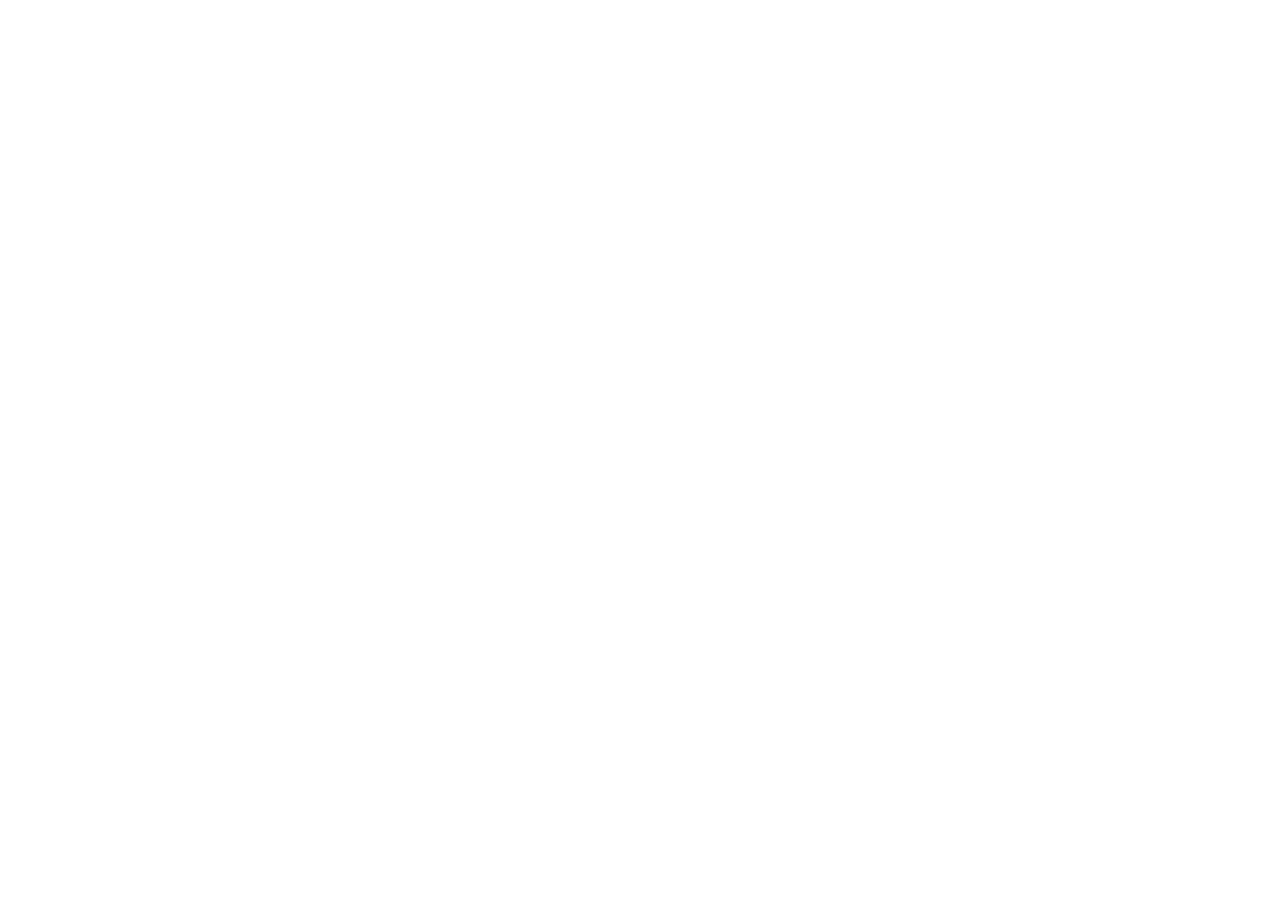
==== index.html @ 86f59660 "Tweaking base url" ====
<!DOCTYPE html><html><head><title>https://marcombes-solutions.github.io/montboudif/fr</title><link rel="canonical" href="https://marcombes-solutions.github.io/montboudif/fr"/><meta name="robots" content="noindex"><meta charset="utf-8" /><meta http-equiv="refresh" content="0; url=https://marcombes-solutions.github.io/montboudif/fr" /></head></html>
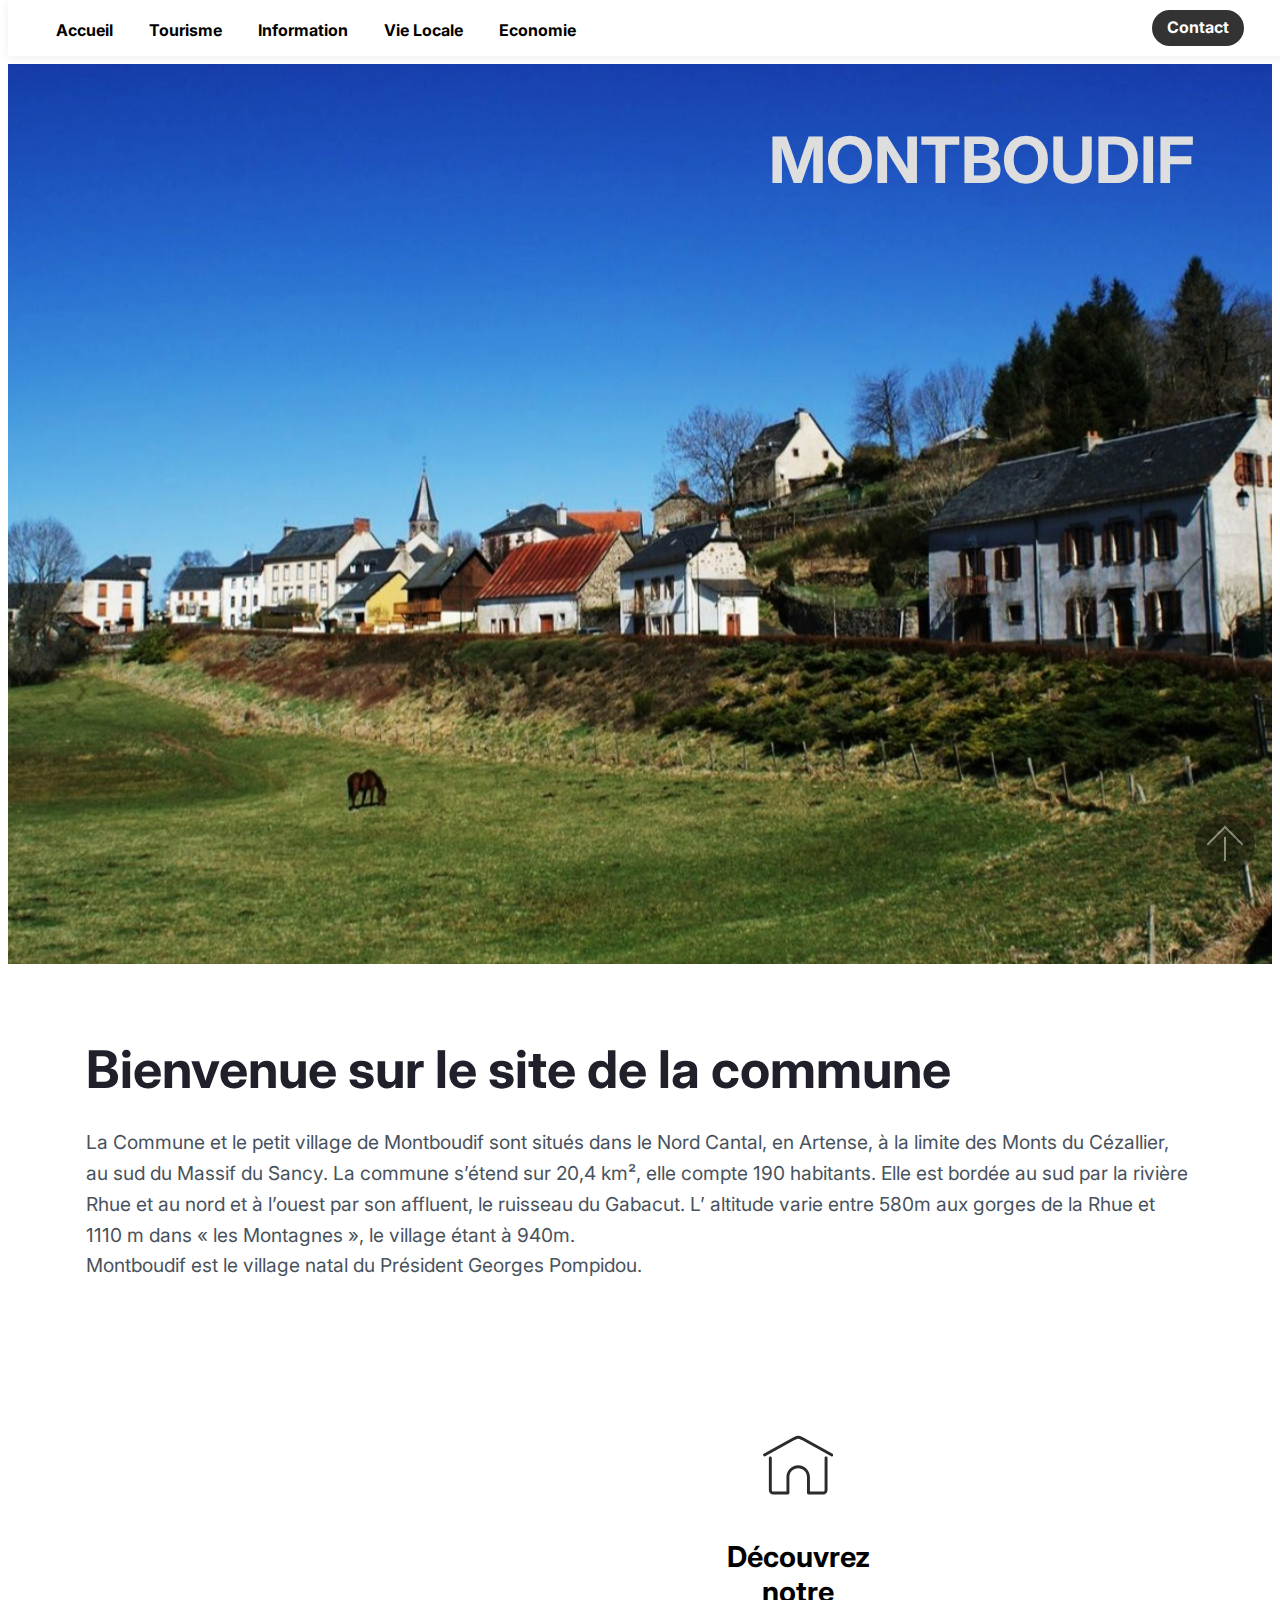
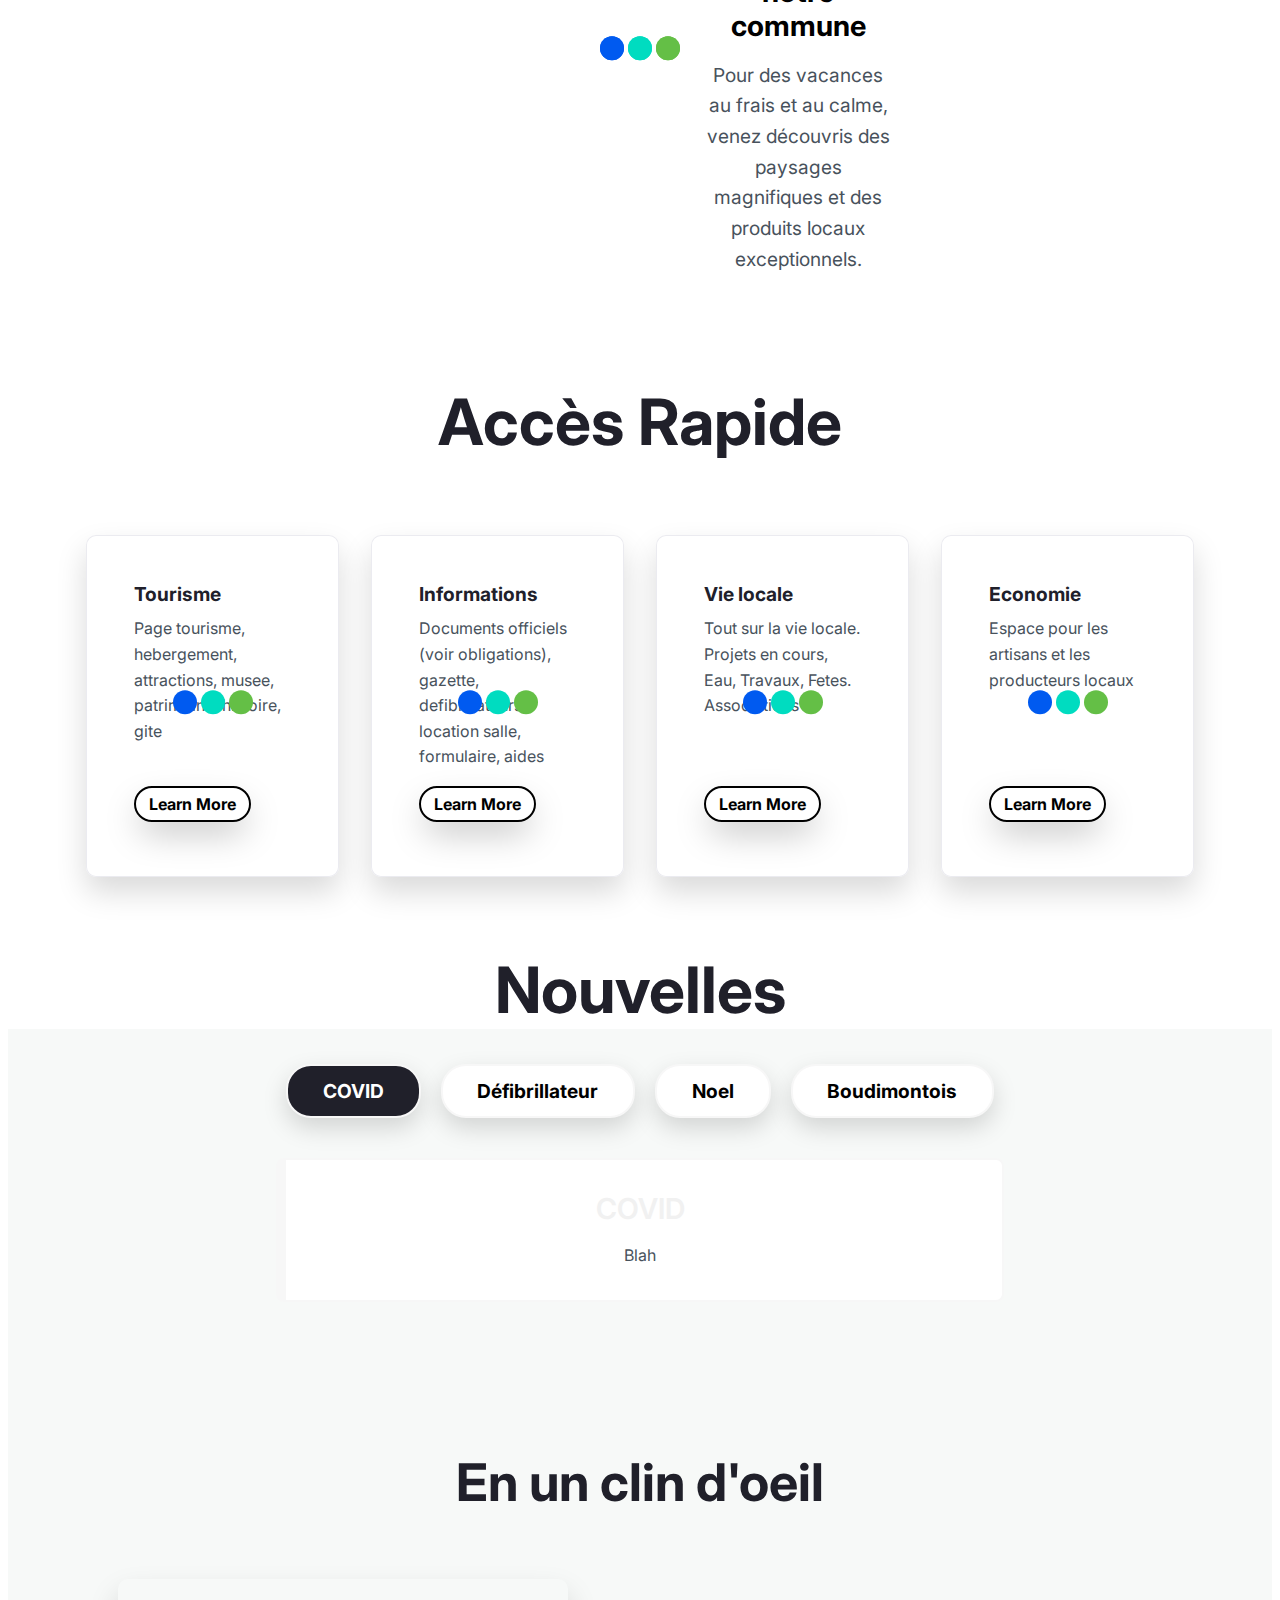
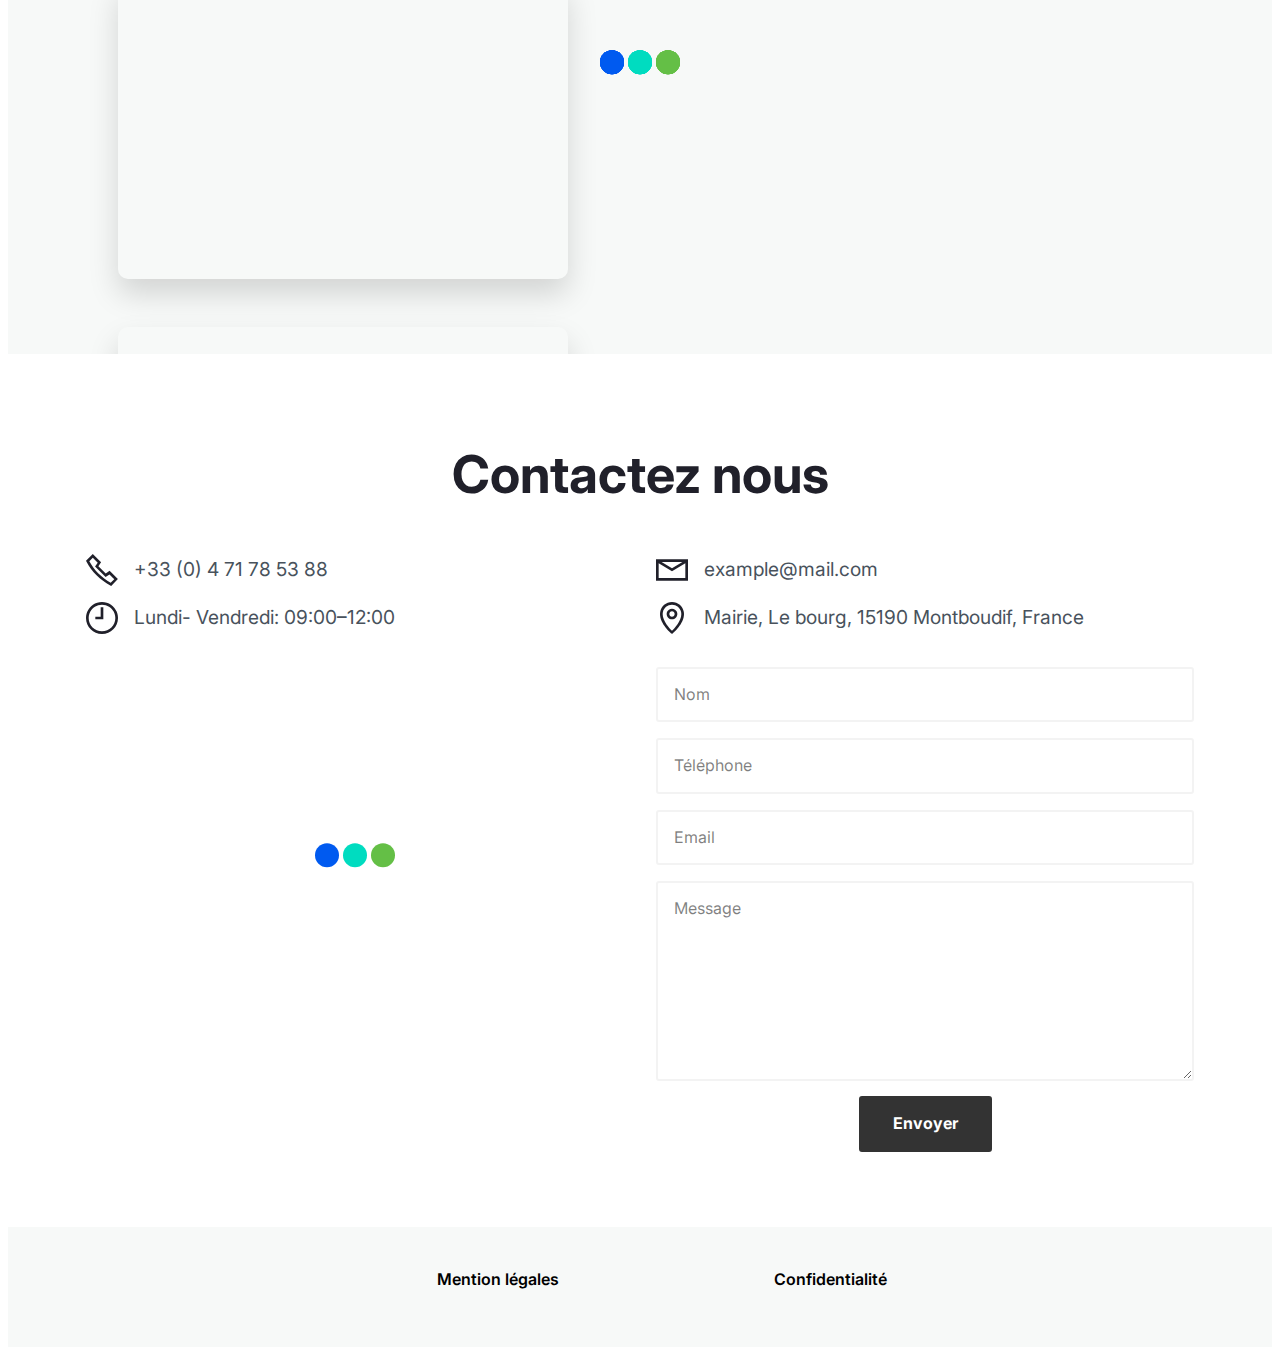
==== commit dd6a6b15: "Maquette" ====
--- a/index.html
+++ b/index.html
@@ -1 +1,585 @@
-<!DOCTYPE html><html><head><title>https://marcombes-solutions.github.io/montboudif/fr</title><link rel="canonical" href="https://marcombes-solutions.github.io/montboudif/fr"/><meta name="robots" content="noindex"><meta charset="utf-8" /><meta http-equiv="refresh" content="0; url=https://marcombes-solutions.github.io/montboudif/fr" /></head></html>+<!DOCTYPE html>
+<html amp >
+<head>
+  
+  <meta charset="UTF-8">
+  <meta http-equiv="X-UA-Compatible" content="IE=edge">
+  
+  <meta name="viewport" content="width=device-width, initial-scale=1, minimum-scale=1">
+  <link rel="shortcut icon" href="assets/images/logo1.png" type="image/x-icon">
+  <meta name="description" content="">
+  <meta name="amp-script-src" content="">
+  
+  <title>Montboudif - Accueil</title>
+  
+<link rel="canonical" href="./">
+ <style amp-boilerplate>body{-webkit-animation:-amp-start 8s steps(1,end) 0s 1 normal both;-moz-animation:-amp-start 8s steps(1,end) 0s 1 normal both;-ms-animation:-amp-start 8s steps(1,end) 0s 1 normal both;animation:-amp-start 8s steps(1,end) 0s 1 normal both}@-webkit-keyframes -amp-start{from{visibility:hidden}to{visibility:visible}}@-moz-keyframes -amp-start{from{visibility:hidden}to{visibility:visible}}@-ms-keyframes -amp-start{from{visibility:hidden}to{visibility:visible}}@-o-keyframes -amp-start{from{visibility:hidden}to{visibility:visible}}@keyframes -amp-start{from{visibility:hidden}to{visibility:visible}}</style>
+<noscript><style amp-boilerplate>body{-webkit-animation:none;-moz-animation:none;-ms-animation:none;animation:none}</style></noscript>
+<link href="https://fonts.googleapis.com/css?family=Inter:100,200,300,400,500,600,700,800,900&display=swap" rel="stylesheet">
+ 
+ <style amp-custom> 
+div,span,h1,h2,h3,h4,h5,h6,p,blockquote,a,ol,ul,li,figcaption,textarea,input{font: inherit;}*{-webkit-box-sizing: border-box;box-sizing: border-box;outline: none;}*:focus{outline: none;}body{position: relative;font-style: normal;line-height: 1.6;color: #48525c;}section{background-color: #eeeeee;background-position: 50% 50%;background-repeat: no-repeat;background-size: cover;overflow: hidden;padding: 0;}h1,h2,h3,h4,h5,h6{margin: 0;padding: 0;}p,li,blockquote{letter-spacing: normal;line-height: 1.6;}ul,ol,blockquote,p{margin-bottom: 0;margin-top: 0;}a{cursor: pointer;}a,a:hover{text-decoration: none;}a.mbr-iconfont:hover{text-decoration: none;}h1,h2,h3,h4,h5,h6,.display-1,.display-2,.display-4,.display-5,.display-7{word-break: break-word;word-wrap: break-word;}b,strong{font-weight: bold;}blockquote{padding: 10px 0 10px 20px;position: relative;border-left: 3px solid;}input:-webkit-autofill,input:-webkit-autofill:hover,input:-webkit-autofill:focus,input:-webkit-autofill:active{-webkit-transition-delay: 9999s;transition-delay: 9999s;-webkit-transition-property: background-color,color;-o-transition-property: background-color,color;transition-property: background-color,color;}html,body{height: auto;min-height: 100vh;}.mbr-section-title{margin: 0;padding: 0;font-style: normal;line-height: 1.2;width: 100%;color: #20202a;}.mbr-section-subtitle{line-height: 1.2;width: 100%;color: #20202a;}.mbr-text{font-style: normal;line-height: 1.6;width: 100%;color: #48525c;font-weight: 400;}.mbr-white{color: #ffffff;}.mbr-black{color: #000000;}.align-left{text-align: left;}.align-left .list-item{justify-content: flex-start;}.align-center{text-align: center;}.align-center .list-item{justify-content: center;}.align-right{text-align: right;}.align-right .list-item{justify-content: flex-end;}@media (max-width: 767px){.align-left,.align-center,.align-right{text-align: center;}.align-left .list-item,.align-center .list-item,.align-right .list-item{justify-content: center;}}.mbr-light{font-weight: 300;}.mbr-regular{font-weight: 400;}.mbr-semibold{font-weight: 600;}.mbr-bold{font-weight: 700;}.icons-list a{margin: 0;}.icons-list a:last-child{margin: 0;}.mbr-figure{align-self: center;}.hidden{visibility: hidden;}.super-hide{display: none;}.inactive{-webkit-user-select: none;-moz-user-select: none;-ms-user-select: none;user-select: none;pointer-events: none;-webkit-user-drag: none;user-drag: none;}.mbr-overlay{position: absolute;bottom: 0;left: 0;right: 0;top: 0;z-index: 0;}.map-placeholder{display: none;}.google-map,.google-map iframe{position: relative;width: 100%;height: 400px;}amp-img{width: 100%;}amp-img img{max-height: 100%;max-width: 100%;}img.mbr-temp{width: 100%;}.rounded{border-radius: 50%;}.is-builder .nodisplay + img[async],.is-builder .nodisplay + img[decoding="async"],.is-builder amp-img > a + img[async],.is-builder amp-img > a + img[decoding="async"]{display: none;}html:not(.is-builder) amp-img > a{position: absolute;top: 0;bottom: 0;left: 0;right: 0;z-index: 1;}.is-builder .temp-amp-sizer{position: absolute;}.is-builder amp-youtube .temp-amp-sizer,.is-builder amp-vimeo .temp-amp-sizer{position: static;}.mobirise-spinner{position: absolute;top: 50%;left: 40%;margin-left: 10%;-webkit-transform: translate3d(-50%,-50%,0);z-index: 4;}.mobirise-spinner em{width: 24px;height: 24px;background: #3ac;border-radius: 100%;display: inline-block;-webkit-animation: slide 1s infinite;}.mobirise-spinner em:nth-child(1){-webkit-animation-delay: 0.1s;}.mobirise-spinner em:nth-child(2){-webkit-animation-delay: 0.2s;}.mobirise-spinner em:nth-child(3){-webkit-animation-delay: 0.3s;}@-moz-keyframes slide{0%{-webkit-transform: scale(1);}50%{opacity: 0.3;-webkit-transform: scale(2);}100%{-webkit-transform: scale(1);}}@-webkit-keyframes slide{0%{-webkit-transform: scale(1);}50%{opacity: 0.3;-webkit-transform: scale(2);}100%{-webkit-transform: scale(1);}}@-o-keyframes slide{0%{-webkit-transform: scale(1);}50%{opacity: 0.3;-webkit-transform: scale(2);}100%{-webkit-transform: scale(1);}}@keyframes slide{0%{-webkit-transform: scale(1);}50%{opacity: 0.3;-webkit-transform: scale(2);}100%{-webkit-transform: scale(1);}}.mobirise-loader .amp-active > div{display: none;}.iconfont-wrapper{display: inline-flex;}.mbr-flex{display: flex;}.flex-wrap{flex-wrap: wrap;}.mbr-jc-s{justify-content: flex-start;}.mbr-jc-c{justify-content: center;}.mbr-jc-e{justify-content: flex-end;}.mbr-row-reverse{flex-direction: row-reverse;}.mbr-column{flex-direction: column;}amp-img,img{height: 100%;width: 100%;}.hidden-slide{display: none;}.visible-slide{display: flex;}section,.container,.container-fluid{position: relative;word-wrap: break-word;}.mbr-fullscreen .mbr-overlay{min-height: 100vh;}.mbr-fullscreen{display: flex;align-items: center;height: 100vh;min-height: 100vh;padding: 3rem 0;}.container{padding: 0 1rem;width: 100%;margin-right: auto;margin-left: auto;}@media (max-width: 767px){.container{max-width: 540px;}} @media (min-width: 768px){.container{max-width: 720px;}} @media (min-width: 992px){.container{max-width: 960px;}} @media (min-width: 1200px){.container{max-width: 1140px;}}.container-fluid{width: 100%;padding: 0 1rem;}.btn{position: relative;font-weight: 700;margin: 0.4rem 0.9rem;border: 2px solid;font-style: normal;white-space: normal;transition: all 0.3s cubic-bezier(0.25,0.1,0.25,1);display: inline-flex;align-items: center;justify-content: center;word-break: break-word;line-height: 1.2rem;letter-spacing: normal;}.btn-form{padding: 1rem 2rem;}.btn-form:hover{cursor: pointer;}.btn{padding: 1rem 2rem;border-radius: 3px;}.btn-sm{padding: 0.4rem 0.8rem;border-radius: 3px;}.btn-md{padding: 1rem 2rem;border-radius: 3px;}.btn-lg{padding: 1.2rem 3.2rem;border-radius: 3px;}form .btn,form .mbr-section-btn{margin: 0;}.note-popover .btn:after{display: none;}.mbr-section-btn{margin: 0 -0.9rem;font-size: 0;}nav .mbr-section-btn{margin-left: 0rem;margin-right: 0rem;}.btn .mbr-iconfont,.btn.btn-md .mbr-iconfont{cursor: pointer;margin: 0 0.8rem 0 0;}.btn-sm .mbr-iconfont{margin: 0 0.5rem 0 0;}[type="submit"]{-webkit-appearance: none;}section.menu{min-height: 56px;overflow: visible;padding: 0;}.menu-container{display: flex;-webkit-box-pack: justify;-ms-flex-pack: justify;justify-content: space-between;align-items: center;min-height: 56px;}@media (max-width: 991px){.menu-container{max-width: 100%;padding: 0.5rem 1rem;}} @media (max-width: 767px){.menu-container{padding: 0.5rem 1rem;}}.navbar{z-index: 100;width: 100%;position: absolute;box-shadow: 0 2px 10px 0 rgba(0,0,0,0.07);}.navbar-fixed-top{position: fixed;top: 0;}.navbar-brand{display: flex;align-items: center;word-break: break-word;z-index: 1;}.navbar-logo{margin: 0 0.8rem 0 0;}@media (max-width: 767px){.navbar-logo amp-img{max-height: 35px;max-width: 35px;}}.navbar-caption-wrap{display: flex;}.navbar .navbar-collapse{display: flex;-ms-flex-preferred-size: auto;flex-basis: auto;align-items: center;justify-content: space-between;width: 100%;}@media (max-width: 991px){.navbar .navbar-collapse{display: none;position: absolute;top: 0;right: 0;height: 100vh;overflow-y: auto;padding: 70px 2rem 1rem;z-index: 1;}}@media (max-width: 991px){.navbar.opened .navbar-collapse.show,.navbar.opened .navbar-collapse.collapsing{display: block;}.is-builder .navbar-collapse{position: fixed;}}.navbar-nav{list-style-type: none;display: flex;flex-wrap: wrap;padding-left: 0;min-width: 10rem;}@media (max-width: 991px){.navbar-nav{flex-direction: column;}} .navbar-nav .mbr-iconfont{margin: 0 0.2rem 0 0;}.nav-item{word-break: break-all;}.nav-link{display: flex;align-items: center;justify-content: center;}.nav-link,.navbar-caption{transition: all 0.2s;letter-spacing: normal;}.nav-dropdown .dropdown-menu{min-width: 10rem;position: absolute;left: 0;padding: 10px 0;border-radius: 0 0 4px 4px;transition: opacity 0.2s cubic-bezier(0.25,0.1,0.25,1);}.nav-dropdown .dropdown-menu .dropdown-item{line-height: normal;display: flex;justify-content: center;align-items: center;padding: 0 15px;margin: 20px 0;white-space: nowrap;}.nav-dropdown .dropdown-menu .dropdown-item:active{background: none;}.nav-dropdown .dropdown-menu .dropdown{position: relative;}.dropdown-menu .dropdown:hover > .dropdown-menu{opacity: 1;pointer-events: all;}.nav-dropdown .dropdown-submenu{top: 0;left: 100%;margin: 0;}.nav-item.dropdown{position: relative;}.nav-item.dropdown .dropdown-menu{opacity: 0;pointer-events: none;}.nav-item.dropdown:hover > .dropdown-menu{opacity: 1;pointer-events: all;}.link.dropdown-toggle:after{content: "";margin-left: 0.25rem;border-top: 0.35em solid;border-right: 0.35em solid transparent;border-left: 0.35em solid transparent;border-bottom: 0;}.navbar .dropdown.open > .dropdown-menu{display: block;}@media (max-width: 991px){.is-builder .nav-dropdown .dropdown-menu{position: relative;}.nav-dropdown .dropdown-submenu{left: 0;}.nav-dropdown .dropdown-menu .dropdown-item{padding: 0;margin: 0 0 1rem 0;justify-content: center;}.nav-dropdown .dropdown-menu .dropdown-item:after{right: auto;}.navbar.opened .dropdown-menu{top: 0;}.dropdown-toggle[data-toggle="dropdown-submenu"]:after{content: "";margin-left: 0.25rem;border-top: 0.35em solid;border-right: 0.35em solid transparent;border-left: 0.35em solid transparent;border-bottom: 0;top: 55%;}}.navbar-buttons{display: flex;flex-wrap: wrap;align-items: center;justify-content: center;}@media (max-width: 991px){.navbar-buttons{flex-direction: column;}}.menu-social-list{display: flex;align-items: center;justify-content: center;flex-wrap: wrap;}.menu-social-list a{margin: 0 0.5rem;}.menu-social-list a span{font-size: 1.5rem;}button.navbar-toggler{position: relative;width: 31px;height: 20px;cursor: pointer;transition: all .2s;-ms-flex-item-align: center;-ms-grid-row-align: center;align-self: center;}.hamburger span{position: absolute;right: 0;width: 30px;height: 2px;border-right: 5px;}.hamburger span:nth-child(1){top: 0;transition: all .2s;}.hamburger span:nth-child(2){top: 8px;transition: all .15s;}.hamburger span:nth-child(3){top: 8px;transition: all .15s;}.hamburger span:nth-child(4){top: 16px;transition: all .2s;}nav.opened .navbar-toggler:not(.hide) .hamburger span:nth-child(4),nav.opened .navbar-toggler:not(.hide) .hamburger span:nth-child(1){top: 8px;width: 0;opacity: 0;right: 50%;transition: all .2s;}nav.opened .navbar-toggler:not(.hide) .hamburger span:nth-child(2){transform: rotate(-45deg);transition: all .25s;}nav.opened .navbar-toggler:not(.hide) .hamburger span:nth-child(3){transform: rotate(45deg);transition: all .25s;}.ampstart-btn.hamburger{position: relative;margin-left: auto;height: 20px;width: 30px;background: none;border: none;cursor: pointer;z-index: 1000;}@media (min-width: 992px){.nav-dropdown .dropdown-menu{box-shadow: 0 10px 25px 0 rgba(0,0,0,0.2);}.ampstart-btn,amp-sidebar{display: none;}.dropdown-menu .dropdown-toggle:after{content: "";border-bottom: 0.35em solid transparent;border-left: 0.35em solid;border-right: 0;border-top: 0.35em solid transparent;margin-left: 0.3rem;margin-top: -0.3077em;position: absolute;right: 1.1538em;top: 50%;}}.close-sidebar{width: 30px;height: 30px;position: relative;cursor: pointer;background-color: transparent;border: none;}.close-sidebar span{position: absolute;left: 0;width: 30px;height: 2px;border-right: 5px;top: 14px;}.close-sidebar span:nth-child(1){transform: rotate(-45deg);}.close-sidebar span:nth-child(2){transform: rotate(45deg);}.builder-sidebar{position: relative;height: 100vh;overflow-y: auto;min-width: 10rem;z-index: 1030;padding: 1rem 2rem;max-width: 20rem;}.builder-sidebar .dropdown:hover > .dropdown-menu{position: relative;text-align: center;}section.sidebar-open:before{content: '';position: fixed;top: 0;bottom: 0;right: 0;left: 0;background-color: rgba(0,0,0,0.2);z-index: 1040;}.is-builder section.horizontal-menu .ampstart-btn{display: none;}.is-builder section.horizontal-menu .dropdown-menu{z-index: auto;opacity: 1;pointer-events: auto;}.is-builder .menu{overflow: visible;}#sidebar{background-color: transparent;}.card-title{margin: 0;}.card{position: relative;background-color: transparent;border: none;border-radius: 0;width: 100%;padding: 0 1rem;}@media (max-width: 767px){.card:not(.last-child){padding-bottom: 30px;}} .card .card-img{width: auto;border-radius: 0;}.card .card-wrapper{height: 100%;}@media (max-width: 767px){.card .card-wrapper{flex-direction: column;}} .card img{height: 100%;-o-object-fit: cover;object-fit: cover;-o-object-position: center;object-position: center;}.card-inner,.items-list{display: flex;flex-direction: column;}.items-list{list-style-type: none;padding: 0;}.items-list .list-item{padding: 1rem 2rem;}.card-head{padding: 1.5rem 2rem;}.card-price-wrap{padding: 1rem 2rem;}.card-button{padding: 1rem;margin: 0;}.timeline-wrap{position: relative;}.timeline-wrap .iconBackground{position: absolute;left: 50%;width: 20px;height: 20px;line-height: 30px;text-align: center;border-radius: 50%;font-size: 30px;display: inline-block;background-color: #000000;top: 20px;margin: 0 0 0 -10px;}@media (max-width: 767px){.timeline-wrap .iconBackground{left: 0;}}.separline{position: relative;}@media (max-width: 767px){.separline:not(.last-child){padding-bottom: 2rem;}} .separline:before{position: absolute;content: "";width: 2px;background-color: #000000;left: calc(50% - 1px);height: calc(100% - 20px);top: 40px;}@media (max-width: 767px){.separline:before{left: 0;}}.gallery-img-wrap{position: relative;height: 100%;}.gallery-img-wrap:hover{cursor: pointer;}.gallery-img-wrap:hover .icon-wrap,.gallery-img-wrap:hover .caption-on-hover{opacity: 1;}.gallery-img-wrap:hover:after{opacity: .5;}.gallery-img-wrap amp-img{height: 100%;}.gallery-img-wrap:after{content: "";position: absolute;top: 0;bottom: 0;left: 0;right: 0;background: #000;opacity: 0;transition: opacity 0.2s;pointer-events: none;}.gallery-img-wrap .icon-wrap,.gallery-img-wrap .img-caption{z-index: 3;pointer-events: none;position: absolute;}.gallery-img-wrap .icon-wrap,.gallery-img-wrap .caption-on-hover{opacity: 0;transition: opacity 0.2s;}.gallery-img-wrap .icon-wrap{left: 50%;top: 50%;transform: translate(-50%,-50%);background-color: #fff;padding: .5rem;border-radius: 50%;}.gallery-img-wrap .amp-iconfont{color: #000;font-size: 1rem;width: 1rem;display: block;}.gallery-img-wrap .img-caption{left: 0;right: 0;}.gallery-img-wrap .img-caption.caption-top{top: 0;}.gallery-img-wrap .img-caption.caption-bottom{bottom: 0;}.gallery-img-wrap .img-caption:not(.caption-on-hover):after{content: "";position: absolute;top: 0;left: 0;right: 0;height: 100%;transition: opacity 0.2s;z-index: -1;pointer-events: none;}@media (max-width: 767px){.gallery-img-wrap:after,.gallery-img-wrap:hover:after,.gallery-img-wrap .icon-wrap{display: none;}.gallery-img-wrap .caption-on-hover{opacity: 1;}}.is-builder .gallery-img-wrap .icon-wrap,.is-builder .gallery-img-wrap .img-caption > *{pointer-events: all;}.amp-carousel-button,.dots-wrapper .dots span{transition: all 0.4s;cursor: pointer;outline: none;}.amp-carousel-button{width: 50px;height: 50px;border-radius: 50%;}.dots-wrapper .dots{display: inline-block;margin: 4px 8px;}.dots-wrapper .dots span{display: block;border-radius: 12px;height: 24px;width: 24px;background-color: #ffffff;border: 10px solid #cccccc;opacity: 0.5;}.dots-wrapper .dots span.current{width: 40px;}.dots-wrapper .dots span:hover,.dots-wrapper .dots span.current{opacity: 1;}.amp-carousel-button-next:after{right: 1rem;}.amp-carousel-button-prev:after{left: 1rem;}button.btn-img{cursor: pointer;}.is-builder .preview button.btn-img{opacity: 0.5;position: relative;pointer-events: none;}amp-image-lightbox,.lightbox{background: rgba(0,0,0,0.8);display: flex;flex-wrap: wrap;align-items: center;justify-content: center;width: 100%;height: 100%;overflow: auto;}amp-image-lightbox a.control,.lightbox a.control{position: absolute;cursor: default;top: 0;right: 0;}amp-image-lightbox .close,.lightbox .close{background: none;border: none;position: absolute;top: 16px;right: 16px;height: 32px;width: 32px;cursor: pointer;z-index: 1000;}amp-image-lightbox .close:before,amp-image-lightbox .close:after,.lightbox .close:before,.lightbox .close:after{position: absolute;top: 0;right: 16px;content: ' ';height: 32px;width: 2px;background-color: #fff;}amp-image-lightbox .close:before,.lightbox .close:before{transform: rotate(45deg);}amp-image-lightbox .close:after,.lightbox .close:after{transform: rotate(-45deg);}amp-image-lightbox .video-block,.lightbox .video-block{width: 100%;}div[submit-success] > *,div[submit-error] > *{padding: 15px;margin-bottom: 1rem;}.form-block{z-index: 1;background-color: transparent;padding: 0;position: relative;overflow: hidden;}.form-block .mbr-overlay{z-index: -1;}@media (max-width: 991px){.form-block{padding: 0;}}form input,form textarea,form select{padding: 1rem;line-height: 1.2rem;width: 100%;background: #ffffff;border-width: 2px;border-style: solid;border-color: #767676;border-radius: 3px;color: #000000;}form input[type="checkbox"],form input[type="radio"]{border: none;background: none;width: auto;}form .field{padding-bottom: 0.5rem;padding-top: 0.5rem;}form textarea.field-input{height: 200px;}form .fieldset{display: flex;justify-content: center;flex-wrap: wrap;align-items: center;}textarea[type="hidden"]{display: none;}.form-check{margin-bottom: 0;}.form-check-label{padding-left: 0;}.form-check-input{position: relative;margin: 4px;}.form-check-inline{display: inline-flex;align-items: center;padding-left: 0;margin-right: .75rem;}.mbr-row,.mbr-form-row{display: -webkit-box;display: -ms-flexbox;display: flex;-ms-flex-wrap: wrap;flex-wrap: wrap;margin-left: -1rem;margin-right: -1rem;}.mbr-form-row{margin-left: -0.5rem;margin-right: -0.5rem;}.mbr-form-row > [class*="mbr-col"]{padding-left: 0.5rem;padding-right: 0.5rem;}@media (max-width: 767px){.mbr-col,.mbr-col-auto{padding-right: 1rem;padding-left: 1rem;}.mbr-col-sm-12{-ms-flex: 0 0 100%;-webkit-box-flex: 0;flex: 0 0 100%;max-width: 100%;padding-right: 1rem;padding-left: 1rem;}}@media (min-width: 768px){.mbr-col,.mbr-col-auto{padding-right: 1rem;padding-left: 1rem;}.mbr-col-md-2{-ms-flex: 0 0 16.6666666667%;-webkit-box-flex: 0;flex: 0 0 16.6666666667%;max-width: 16.6666666667%;padding-right: 1rem;padding-left: 1rem;}.mbr-col-md-3{-ms-flex: 0 0 25%;-webkit-box-flex: 0;flex: 0 0 25%;max-width: 25%;padding-right: 1rem;padding-left: 1rem;}.mbr-col-md-4{-ms-flex: 0 0 33.3333333333%;-webkit-box-flex: 0;flex: 0 0 33.3333333333%;max-width: 33.3333333333%;padding-right: 1rem;padding-left: 1rem;}.mbr-col-md-5{-ms-flex: 0 0 41.6666666667%;-webkit-box-flex: 0;flex: 0 0 41.6666666667%;max-width: 41.6666666667%;padding-right: 1rem;padding-left: 1rem;}.mbr-col-md-6{-ms-flex: 0 0 50%;-webkit-box-flex: 0;flex: 0 0 50%;max-width: 50%;padding-right: 1rem;padding-left: 1rem;}.mbr-col-md-7{-ms-flex: 0 0 58.3333333333%;-webkit-box-flex: 0;flex: 0 0 58.3333333333%;max-width: 58.3333333333%;padding-right: 1rem;padding-left: 1rem;}.mbr-col-md-8{-ms-flex: 0 0 66.6666666667%;-webkit-box-flex: 0;flex: 0 0 66.6666666667%;max-width: 66.6666666667%;padding-right: 1rem;padding-left: 1rem;}.mbr-col-md-10{-ms-flex: 0 0 83.3333333333%;-webkit-box-flex: 0;flex: 0 0 83.3333333333%;max-width: 83.3333333333%;padding-right: 1rem;padding-left: 1rem;}.mbr-col-md-12{-ms-flex: 0 0 100%;-webkit-box-flex: 0;flex: 0 0 100%;max-width: 100%;padding-right: 1rem;padding-left: 1rem;}}.mbr-col{-ms-flex: 1 1 auto;-webkit-box-flex: 1;flex: 1 1 auto;max-width: 100%;}.mbr-col-auto{-ms-flex: 0 0 auto;flex: 0 0 auto;width: auto;}@media (min-width: 992px){.mbr-col,.mbr-col-auto{padding-right: 1rem;padding-left: 1rem;}.mbr-col-lg-2{-ms-flex: 0 0 16.6666666667%;-webkit-box-flex: 0;flex: 0 0 16.6666666667%;max-width: 16.6666666667%;padding-right: 1rem;padding-left: 1rem;}.mbr-col-lg-3{-ms-flex: 0 0 25%;-webkit-box-flex: 0;flex: 0 0 25%;max-width: 25%;padding-right: 1rem;padding-left: 1rem;}.mbr-col-lg-4{-ms-flex: 0 0 33.3333333333%;-webkit-box-flex: 0;flex: 0 0 33.3333333333%;max-width: 33.3333333333%;padding-right: 1rem;padding-left: 1rem;}.mbr-col-lg-5{-ms-flex: 0 0 41.6666666667%;-webkit-box-flex: 0;flex: 0 0 41.6666666667%;max-width: 41.6666666667%;padding-right: 1rem;padding-left: 1rem;}.mbr-col-lg-6{-ms-flex: 0 0 50%;-webkit-box-flex: 0;flex: 0 0 50%;max-width: 50%;padding-right: 1rem;padding-left: 1rem;}.mbr-col-lg-7{-ms-flex: 0 0 58.3333333333%;-webkit-box-flex: 0;flex: 0 0 58.3333333333%;max-width: 58.3333333333%;padding-right: 1rem;padding-left: 1rem;}.mbr-col-lg-8{-ms-flex: 0 0 66.6666666667%;-webkit-box-flex: 0;flex: 0 0 66.6666666667%;max-width: 66.6666666667%;padding-right: 1rem;padding-left: 1rem;}.mbr-col-lg-9{-ms-flex: 0 0 75%;-webkit-box-flex: 0;flex: 0 0 75%;max-width: 75%;padding-right: 1rem;padding-left: 1rem;}.mbr-col-lg-10{-ms-flex: 0 0 83.3333333333%;-webkit-box-flex: 0;flex: 0 0 83.3333333333%;max-width: 83.3333333333%;padding-right: 1rem;padding-left: 1rem;}.mbr-col-lg-12{-ms-flex: 0 0 100%;-webkit-box-flex: 0;flex: 0 0 100%;max-width: 100%;padding-right: 1rem;padding-left: 1rem;}}@media (min-width: 992px){.lg-pb{padding-bottom: 3rem;}}@media (max-width: 991px){.md-pb{padding-bottom: 3rem;}}.mbr-pt-1,.mbr-py-1{padding-top: 10px;}.mbr-pb-1,.mbr-py-1{padding-bottom: 10px;}.mbr-px-1{padding-left: 10px;padding-right: 10px;}.mbr-p-1{padding: 10px;}.mbr-pt-2,.mbr-py-2{padding-top: 1rem;}.mbr-pb-2,.mbr-py-2{padding-bottom: 1rem;}.mbr-px-2{padding-left: 1rem;padding-right: 1rem;}.mbr-p-2{padding: 1rem;}.mbr-pt-3,.mbr-py-3{padding-top: 25px;}.mbr-pb-3,.mbr-py-3{padding-bottom: 25px;}.mbr-px-3{padding-left: 25px;padding-right: 25px;}.mbr-p-3{padding: 25px;}.mbr-pt-4,.mbr-py-4{padding-top: 2rem;}.mbr-pb-4,.mbr-py-4{padding-bottom: 2rem;}.mbr-px-4{padding-left: 2rem;padding-right: 2rem;}.mbr-p-4{padding: 2rem;}.mbr-pt-5,.mbr-py-5{padding-top: 3rem;}.mbr-pb-5,.mbr-py-5{padding-bottom: 3rem;}.mbr-px-5{padding-left: 3rem;padding-right: 3rem;}.mbr-p-5{padding: 3rem;}@media (max-width: 991px){.mbr-py-4,.mbr-py-5{padding-top: 1rem;padding-bottom: 1rem;}.mbr-px-4,.mbr-px-5{padding-left: 1rem;padding-right: 1rem;}.mbr-p-3,.mbr-p-4,.mbr-p-5{padding: 1rem;}}.mbr-ml-auto{margin-left: auto;}.mbr-mr-auto{margin-right: auto;}.mbr-m-auto{margin: auto;}#scrollToTopMarker{position: absolute;width: 0px;height: 0px;top: 300px;}#scrollToTopButton{position: fixed;bottom: 25px;right: 25px;opacity: .4;z-index: 5000;font-size: 32px;height: 60px;width: 60px;border: none;border-radius: 3px;cursor: pointer;}#scrollToTopButton:focus{outline: none;}#scrollToTopButton a:before{content: '';position: absolute;height: 40%;top: 36%;width: 2px;left: calc(50% - 1px);}#scrollToTopButton a:after{content: '';position: absolute;border-top: 2px solid;border-right: 2px solid;width: 40%;height: 40%;left: calc(30% - 1px);bottom: 30%;transform: rotate(-45deg);}.is-builder #scrollToTopButton a:after{left: 30%;}a{font-style: normal;}@media (max-width: 767px){.mbr-section-btn,.mbr-section-title{text-align: center;}}@media (min-width: 992px){.mbr-col-lg-11{flex: 0 0 91.666%;max-width: 91.666%;padding-right: 1rem;padding-left: 1rem;}}
+body{font-family: Inter;}blockquote{border-color: #005af0;}div[submit-success] > *{background: #64bf46;color: #ffffff;}div[submit-error] > *{background: #ffdc00;color: #000000;}.display-1{font-family: 'Inter',sans-serif;font-size: 4rem;}.display-2{font-family: 'Inter',sans-serif;font-size: 3.25rem;}.display-4{font-family: 'Inter',sans-serif;font-size: 1rem;}.display-5{font-family: 'Inter',sans-serif;font-size: 1.8rem;}.display-7{font-family: 'Inter',sans-serif;font-size: 1.2rem;}.display-1 .mbr-iconfont-btn{font-size: 4rem;width: 4rem;}.display-2 .mbr-iconfont-btn{font-size: 3.25rem;width: 3.25rem;}.display-4 .mbr-iconfont-btn{font-size: 1rem;width: 1rem;}.display-5 .mbr-iconfont-btn{font-size: 1.8rem;width: 1.8rem;}.display-7 .mbr-iconfont-btn{font-size: 1.2rem;width: 1.2rem;}@media (max-width: 768px){.display-1{font-size: 3.2rem;font-size: calc( 2.05rem + (4 - 2.05) * ((100vw - 20rem) / (48 - 20)));line-height: calc( 1.4 * (2.05rem + (4 - 2.05) * ((100vw - 20rem) / (48 - 20))));}.display-2{font-size: 2.6rem;font-size: calc( 1.7874999999999999rem + (3.25 - 1.7874999999999999) * ((100vw - 20rem) / (48 - 20)));line-height: calc( 1.4 * (1.7874999999999999rem + (3.25 - 1.7874999999999999) * ((100vw - 20rem) / (48 - 20))));}.display-4{font-size: 0.8rem;font-size: calc( 1rem + (1 - 1) * ((100vw - 20rem) / (48 - 20)));line-height: calc( 1.4 * (1rem + (1 - 1) * ((100vw - 20rem) / (48 - 20))));}.display-5{font-size: 1.44rem;font-size: calc( 1.28rem + (1.8 - 1.28) * ((100vw - 20rem) / (48 - 20)));line-height: calc( 1.4 * (1.28rem + (1.8 - 1.28) * ((100vw - 20rem) / (48 - 20))));}.display-7{font-size: 0.96rem;font-size: calc( 1.07rem + (1.2 - 1.07) * ((100vw - 20rem) / (48 - 20)));line-height: calc( 1.4 * (1.07rem + (1.2 - 1.07) * ((100vw - 20rem) / (48 - 20))));}}.bg-primary{background-color: #005af0;}.bg-success{background-color: #64bf46;}.bg-info{background-color: #eb49e1;}.bg-warning{background-color: #ff8f00;}.bg-danger{background-color: #ffdc00;}.btn-primary,.btn-primary:active,.btn-primary.active{background-color: #005af0;border-color: #005af0;color: #ffffff;}.btn-primary:hover,.btn-primary:focus,.btn-primary.focus{color: #ffffff;background-color: #003da3;border-color: #003da3;}.btn-primary.disabled,.btn-primary:disabled{color: #ffffff;background-color: #003da3;border-color: #003da3;}.btn-secondary,.btn-secondary:active,.btn-secondary.active{background-color: #00dcc0;border-color: #00dcc0;color: #ffffff;}.btn-secondary:hover,.btn-secondary:focus,.btn-secondary.focus{color: #ffffff;background-color: #00907d;border-color: #00907d;}.btn-secondary.disabled,.btn-secondary:disabled{color: #ffffff;background-color: #00907d;border-color: #00907d;}.btn-info,.btn-info:active,.btn-info.active{background-color: #eb49e1;border-color: #eb49e1;color: #ffffff;}.btn-info:hover,.btn-info:focus,.btn-info.focus{color: #ffffff;background-color: #d117c5;border-color: #d117c5;}.btn-info.disabled,.btn-info:disabled{color: #ffffff;background-color: #d117c5;border-color: #d117c5;}.btn-success,.btn-success:active,.btn-success.active{background-color: #64bf46;border-color: #64bf46;color: #ffffff;}.btn-success:hover,.btn-success:focus,.btn-success.focus{color: #ffffff;background-color: #46892f;border-color: #46892f;}.btn-success.disabled,.btn-success:disabled{color: #ffffff;background-color: #46892f;border-color: #46892f;}.btn-warning,.btn-warning:active,.btn-warning.active{background-color: #ff8f00;border-color: #ff8f00;color: #ffffff;}.btn-warning:hover,.btn-warning:focus,.btn-warning.focus{color: #ffffff;background-color: #b36400;border-color: #b36400;}.btn-warning.disabled,.btn-warning:disabled{color: #ffffff;background-color: #b36400;border-color: #b36400;}.btn-danger,.btn-danger:active,.btn-danger.active{background-color: #ffdc00;border-color: #ffdc00;color: #000000;}.btn-danger:hover,.btn-danger:focus,.btn-danger.focus{color: #000000;background-color: #b39a00;border-color: #b39a00;}.btn-danger.disabled,.btn-danger:disabled{color: #000000;background-color: #b39a00;border-color: #b39a00;}.btn-black,.btn-black:active,.btn-black.active{background-color: #333333;border-color: #333333;color: #ffffff;}.btn-black:hover,.btn-black:focus,.btn-black.focus{color: #ffffff;background-color: #0d0d0d;border-color: #0d0d0d;}.btn-black.disabled,.btn-black:disabled{color: #ffffff;background-color: #0d0d0d;border-color: #0d0d0d;}.btn-white,.btn-white:active,.btn-white.active{background-color: #ffffff;border-color: #ffffff;color: #808080;}.btn-white:hover,.btn-white:focus,.btn-white.focus{color: #808080;background-color: #d9d9d9;border-color: #d9d9d9;}.btn-white.disabled,.btn-white:disabled{color: #808080;background-color: #d9d9d9;border-color: #d9d9d9;}.btn-white,.btn-white:active,.btn-white.active{color: #333333;}.btn-white:hover,.btn-white:focus,.btn-white.focus{color: #333333;}.btn-white.disabled,.btn-white:disabled{color: #333333;}.btn-primary-outline,.btn-primary-outline:active,.btn-primary-outline.active{background: none;border-color: #00348a;color: #00348a;}.btn-primary-outline:hover,.btn-primary-outline:focus,.btn-primary-outline.focus{color: #ffffff;background-color: #005af0;border-color: #005af0;}.btn-primary-outline.disabled,.btn-primary-outline:disabled{color: #ffffff;background-color: #005af0;border-color: #005af0;}.btn-secondary-outline,.btn-secondary-outline:active,.btn-secondary-outline.active{background: none;border-color: #007667;color: #007667;}.btn-secondary-outline:hover,.btn-secondary-outline:focus,.btn-secondary-outline.focus{color: #ffffff;background-color: #00dcc0;border-color: #00dcc0;}.btn-secondary-outline.disabled,.btn-secondary-outline:disabled{color: #ffffff;background-color: #00dcc0;border-color: #00dcc0;}.btn-info-outline,.btn-info-outline:active,.btn-info-outline.active{background: none;border-color: #ba14af;color: #ba14af;}.btn-info-outline:hover,.btn-info-outline:focus,.btn-info-outline.focus{color: #ffffff;background-color: #eb49e1;border-color: #eb49e1;}.btn-info-outline.disabled,.btn-info-outline:disabled{color: #ffffff;background-color: #eb49e1;border-color: #eb49e1;}.btn-success-outline,.btn-success-outline:active,.btn-success-outline.active{background: none;border-color: #3c7629;color: #3c7629;}.btn-success-outline:hover,.btn-success-outline:focus,.btn-success-outline.focus{color: #ffffff;background-color: #64bf46;border-color: #64bf46;}.btn-success-outline.disabled,.btn-success-outline:disabled{color: #ffffff;background-color: #64bf46;border-color: #64bf46;}.btn-warning-outline,.btn-warning-outline:active,.btn-warning-outline.active{background: none;border-color: #995600;color: #995600;}.btn-warning-outline:hover,.btn-warning-outline:focus,.btn-warning-outline.focus{color: #ffffff;background-color: #ff8f00;border-color: #ff8f00;}.btn-warning-outline.disabled,.btn-warning-outline:disabled{color: #ffffff;background-color: #ff8f00;border-color: #ff8f00;}.btn-danger-outline,.btn-danger-outline:active,.btn-danger-outline.active{background: none;border-color: #998400;color: #998400;}.btn-danger-outline:hover,.btn-danger-outline:focus,.btn-danger-outline.focus{color: #000000;background-color: #ffdc00;border-color: #ffdc00;}.btn-danger-outline.disabled,.btn-danger-outline:disabled{color: #000000;background-color: #ffdc00;border-color: #ffdc00;}.btn-black-outline,.btn-black-outline:active,.btn-black-outline.active{background: none;border-color: #000000;color: #000000;}.btn-black-outline:hover,.btn-black-outline:focus,.btn-black-outline.focus{color: #ffffff;background-color: #333333;border-color: #333333;}.btn-black-outline.disabled,.btn-black-outline:disabled{color: #ffffff;background-color: #333333;border-color: #333333;}.btn-white-outline,.btn-white-outline:active,.btn-white-outline.active{background: none;border-color: #ffffff;color: #ffffff;}.btn-white-outline:hover,.btn-white-outline:focus,.btn-white-outline.focus{color: #333333;background-color: #ffffff;border-color: #ffffff;}.text-primary{color: #005af0;}.text-secondary{color: #00dcc0;}.text-success{color: #64bf46;}.text-info{color: #eb49e1;}.text-warning{color: #ff8f00;}.text-danger{color: #ffdc00;}.text-white{color: #ffffff;}.text-black{color: #000000;}a.text-primary:hover,a.text-primary:focus{color: #00348a;}a.text-secondary:hover,a.text-secondary:focus{color: #007667;}a.text-success:hover,a.text-success:focus{color: #3c7629;}a.text-info:hover,a.text-info:focus{color: #ba14af;}a.text-warning:hover,a.text-warning:focus{color: #995600;}a.text-danger:hover,a.text-danger:focus{color: #998400;}a.text-white:hover,a.text-white:focus{color: #cccccc;}a.text-black:hover,a.text-black:focus{color: #4d4d4d;}.alert-success{background-color: #64bf46;}.alert-info{background-color: #eb49e1;}.alert-warning{background-color: #ff8f00;}.alert-danger{background-color: #ffdc00;}.mbr-section-btn a.btn:not(.btn-form){border-radius: 100px;}.nav-tabs .nav-link{border-radius: 100px;}a,a:hover{color: #005af0;}.mbr-plan-header.bg-primary .mbr-plan-subtitle,.mbr-plan-header.bg-primary .mbr-plan-price-desc{color: #bdd6ff;}.mbr-plan-header.bg-success .mbr-plan-subtitle,.mbr-plan-header.bg-success .mbr-plan-price-desc{color: #b3e0a5;}.mbr-plan-header.bg-info .mbr-plan-subtitle,.mbr-plan-header.bg-info .mbr-plan-price-desc{color: #ffffff;}.mbr-plan-header.bg-warning .mbr-plan-subtitle,.mbr-plan-header.bg-warning .mbr-plan-price-desc{color: #ffe9cc;}.mbr-plan-header.bg-danger .mbr-plan-subtitle,.mbr-plan-header.bg-danger .mbr-plan-price-desc{color: #fff8cc;}.mobirise-spinner em:nth-child(1){background: #005af0;}.mobirise-spinner em:nth-child(2){background: #00dcc0;}.mobirise-spinner em:nth-child(3){background: #64bf46;}#scrollToTopButton{background-color: #000000;border-radius: 50%;}#scrollToTopButton a:before{background: #ffffff;}#scrollToTopButton a:after{border-top-color: #ffffff;border-right-color: #ffffff;}.btn:not(.btn-form){box-shadow: 0 15px 35px -5px rgba(0,0,0,0.25);}.btn:not(.btn-form):hover,.btn:not(.btn-form):focus,.btn:not(.btn-form).focus{transform: translateY(-0.125rem);box-shadow: 0 25px 20px -15px rgba(0,0,0,0.15);}.amp-carousel-button{box-shadow: 0 10px 15px 0 rgba(0,0,0,0.4);background-color: #f3f3f3;}.amp-carousel-button:hover{background-color: #fff;box-shadow: 0 20px 30px 0 rgba(0,0,0,0.2);}.amp-carousel-button-next{background-image: url("data:image/svg+xml;charset=utf-8,%3Csvg xmlns='http://www.w3.org/2000/svg' width='18' height='18' fill='%23005AF0' %3E%3Cpath d='M9 3L7.94 4.06l4.19 4.19H3v1.5h9.13l-4.19 4.19L9 15l6-6z'/%3E%3C/svg%3E");}.amp-carousel-button-prev{background-image: url("data:image/svg+xml;charset=utf-8,%3Csvg xmlns='http://www.w3.org/2000/svg' width='18' height='18' fill='%23005AF0'%3E%3Cpath d='M15 8.25H5.87l4.19-4.19L9 3 3 9l6 6 1.06-1.06-4.19-4.19H15v-1.5z'/%3E%3C/svg%3E");}.cid-sjrQereKWK{min-height: 56px;background-color: #ffffff;}.cid-sjrQereKWK .brand-name{margin-right: 2rem;margin-top: 6px;}.cid-sjrQereKWK .brand-name a{font-weight: 700;}.cid-sjrQereKWK .menu-container{padding: 0 30px;}.cid-sjrQereKWK .hamburger span,.cid-sjrQereKWK .close-sidebar span{background: #000000;}.cid-sjrQereKWK .nav-dropdown .dropdown-menu .dropdown-item{font-weight: 700;width: 100%;text-align: inherit;}.cid-sjrQereKWK a.nav-link{font-weight: 700;}.cid-sjrQereKWK .navbar{min-height: 56px;background: #ffffff;}@media (max-width: 991px){.cid-sjrQereKWK .navbar .navbar-brand{flex-shrink: initial;}}.cid-sjrQereKWK .navbar-brand{flex-shrink: 0;padding: 0;margin: 0;}@media (min-width: 992px){.cid-sjrQereKWK .navbar-expand-lg .navbar-nav .nav-link{padding: 13px 0;}.cid-sjrQereKWK .navbar-nav .nav-link{margin: 0;}.cid-sjrQereKWK .navbar-nav .nav-item{margin: 0 18px -5px;}.cid-sjrQereKWK .navbar-buttons{margin-left: 2rem;}}.cid-sjrQereKWK .navbar-buttons .btn{box-shadow: none;transform: none;}.cid-sjrQereKWK .builder-sidebar,.cid-sjrQereKWK .collapse,.cid-sjrQereKWK .navbar.navbar-expand-lg .dropdown .dropdown-menu{background-color: #ffffff;}@media (max-width: 991px){.cid-sjrQereKWK .navbar-nav a{padding: 0;margin: 0 0 1rem;}.cid-sjrQereKWK .dropdown-menu{padding: 0;}}.cid-sjrQereKWK .close-sidebar:focus{outline: 2px auto #005af0;}.cid-sjrQereKWK amp-img{height: 40px;width: 40px;}.cid-sjrQereKWK amp-img img{height: 40px;object-fit: contain;}.cid-sjU0XmJbUy{background-image: url("assets/images/montbou.jpeg");}.cid-sjU0XmJbUy .mbr-section-title{color: #dedede;}.cid-sjU0XmJbUy .mbr-section-subtitle{color: #dedede;}.cid-sjrRouGM3C{padding-top: 75px;padding-bottom: 75px;background-color: #ffffff;}.cid-sjU3ZaGIlE{padding-top: 0rem;padding-bottom: 0rem;background-color: #ffffff;}.cid-sjU3ZaGIlE amp-img{min-height: 100%;}.cid-sjU3ZaGIlE amp-img img{object-fit: cover;}.cid-sjU3ZaGIlE .title-wrap{min-height: 100%;padding: 4rem;}.cid-sjU3ZaGIlE .icons-list .amp-iconfont{width: 4.4rem;font-size: 4.4rem;color: #2b2b2b;}.cid-sjU3ZaGIlE .iconfont-wrapper{height: 4.4rem;width: 4.4rem;}.cid-sjU3ZaGIlE .image-wrap{padding: 0;min-height: 100%;}.cid-sjU3ZaGIlE .image-block{height: 100%;padding: 0;}.cid-sjU3ZaGIlE .title-block{width: 100%;height: 100%;}@media (max-width: 992px){.cid-sjU3ZaGIlE .title-wrap{padding: 4rem 2rem;}}@media (max-width: 767px){.cid-sjU3ZaGIlE .title-wrap{padding: 4rem 1rem;}}.cid-sjU1XEbyw6{padding-top: 45px;padding-bottom: 0px;background-color: #ffffff;}.cid-sjrRiLqOnu{padding-top: 75px;padding-bottom: 75px;background-color: #ffffff;}.cid-sjrRiLqOnu .card-wrapper{border-radius: 10px;box-shadow: inset 0 0 0 1px #ebebf0,0 15px 30px 0 rgba(0,0,0,0.15);}.cid-sjrRiLqOnu img{border-top-left-radius: 10px;border-top-right-radius: 10px;}.cid-sjskg2LTp9{padding-top: 0px;padding-bottom: 0px;background-color: #ffffff;}.cid-sjsk6DLolh{padding-top: 30px;padding-bottom: 75px;background-color: #f7f9f8;}.cid-sjsk6DLolh .tab-button[selected]{outline: none;background: #20202a;}.cid-sjsk6DLolh .tab-button[selected] .tab-head{color: #ffffff;}.cid-sjsk6DLolh .tab-button{-webkit-flex-grow: 1;flex-grow: 1;cursor: pointer;background: #ffffff;border: 2px solid #f7f7f7;box-shadow: 0 10px 25px 0 rgba(0,0,0,0.15);transition: box-shadow 0.25s ease-in;margin: 5px 10px 24px;border-radius: 25px;}.cid-sjsk6DLolh .tab-button:hover{box-shadow: 0 2px 5px 0 rgba(0,0,0,0.15);}.cid-sjsk6DLolh .line{position: absolute;top: 0;left: 0;height: 100%;width: 8px;background: #f7f7f7;}.cid-sjsk6DLolh .tab-content{border: 2px solid #f7f7f7;margin-top: 1rem;position: relative;display: none;width: 100%;order: 1;background: #ffffff;border-radius: 8px;transition: box-shadow 0.25s ease-in;}.cid-sjsk6DLolh .tab-content:hover{box-shadow: 0 15px 30px 0 rgba(0,0,0,0.15);}.cid-sjsk6DLolh .tab-button[selected] + .tab-content{display: block;}.cid-sjsk6DLolh .mbr-section-title{color: #f1f1f1;}.cid-sjsnM8lnmV{padding-top: 75px;padding-bottom: 75px;background-color: #f7f9f8;}.cid-sjsnM8lnmV .carousel,.cid-sjsnM8lnmV .slider-box,.cid-sjsnM8lnmV .carousel-img{width: 100%;height: 300px;}.cid-sjsnM8lnmV .carousel-img{margin: 1rem 0 3rem;margin-left: 2rem;border-radius: 10px;box-shadow: 0 15px 30px 0 rgba(0,0,0,0.15);}.cid-sjsnM8lnmV .carousel-img:last-child{margin-right: 2rem;}.cid-sjsnM8lnmV img{border-radius: 10px;object-fit: cover;}@media (min-width: 768px){.cid-sjsnM8lnmV .carousel-img{max-width: 450px;}}@media (max-width: 767px){.cid-sjsnM8lnmV .amp-carousel-button{display: none;}.cid-sjsnM8lnmV .carousel-img{padding: 0;margin-left: 1.5rem;}.cid-sjsnM8lnmV .carousel-img:first-child{margin-left: 0;}.cid-sjsnM8lnmV .carousel-img:last-child{margin-right: 0;}}.cid-sjrRsKWusQ{padding-top: 90px;padding-bottom: 75px;background-color: #ffffff;}@media (max-width: 767px){.cid-sjrRsKWusQ .list-item:not(.last-child){padding-bottom: 1.5rem;}}.cid-sjrRsKWusQ .list-item .iconfont-wrapper{width: 2rem;height: 2rem;margin-right: 1rem;}@media (max-width: 767px){.cid-sjrRsKWusQ .list-item .iconfont-wrapper{height: 30px;width: 30px;}}.cid-sjrRsKWusQ .list-item .iconfont-wrapper .mbr-iconfont{font-size: 2rem;width: 2rem;color: #20202a;}@media (max-width: 767px){.cid-sjrRsKWusQ .list-item .iconfont-wrapper .mbr-iconfont{font-size: 30px;width: 30px;}}.cid-sjrRsKWusQ input,.cid-sjrRsKWusQ textarea,.cid-sjrRsKWusQ select{color: #000000;border-color: #f3f3f3;background: #ffffff;}.cid-sjrRsKWusQ input:hover,.cid-sjrRsKWusQ textarea:hover,.cid-sjrRsKWusQ select:hover,.cid-sjrRsKWusQ input:focus,.cid-sjrRsKWusQ textarea:focus,.cid-sjrRsKWusQ select:focus{border-color: #005af0;}.cid-sjrRsKWusQ input::-webkit-input-placeholder{color: rgba(0,0,0,0.5);}.cid-sjrRsKWusQ input::-moz-placeholder{color: rgba(0,0,0,0.5);}.cid-sjrRsKWusQ textarea::-webkit-input-placeholder{color: rgba(0,0,0,0.5);}.cid-sjrRsKWusQ textarea::-moz-placeholder{color: rgba(0,0,0,0.5);}@media (max-width: 991px){.cid-sjrRsKWusQ form .mbr-section-btn,.cid-sjrRsKWusQ .btn{width: 100%;}}.cid-sjUVWg5Vwl{padding-top: 30px;padding-bottom: 45px;background-color: #f7f9f8;}@media (max-width: 991px){.cid-sjUVWg5Vwl .items-col{margin: 1rem 0;}}.cid-sjUVWg5Vwl .group-title,.cid-sjUVWg5Vwl .item{color: #170ca4;}.cid-sjUVWg5Vwl .item{color: #20202a;}
+[class*="-iconfont"]{display: inline-flex;}</style>
+ 
+  <script async  src="https://cdn.ampproject.org/v0.js"></script>
+  <script async custom-element="amp-analytics" src="https://cdn.ampproject.org/v0/amp-analytics-0.1.js"></script>
+  <script async custom-element="amp-animation" src="https://cdn.ampproject.org/v0/amp-animation-0.1.js"></script>
+  <script async custom-element="amp-position-observer" src="https://cdn.ampproject.org/v0/amp-position-observer-0.1.js"></script>
+  <script async custom-element="amp-sidebar" src="https://cdn.ampproject.org/v0/amp-sidebar-0.1.js"></script>
+  <script async custom-element="amp-selector" src="https://cdn.ampproject.org/v0/amp-selector-0.1.js"></script>
+  <script async custom-element="amp-carousel" src="https://cdn.ampproject.org/v0/amp-carousel-0.1.js"></script>
+  <script async custom-element="amp-iframe" src="https://cdn.ampproject.org/v0/amp-iframe-0.1.js"></script>
+  <script async custom-element="amp-form" src="https://cdn.ampproject.org/v0/amp-form-0.1.js"></script>
+  <script async custom-template="amp-mustache" src="https://cdn.ampproject.org/v0/amp-mustache-0.2.js"></script>
+  <script async custom-element="amp-bind" src="https://cdn.ampproject.org/v0/amp-bind-0.1.js"></script>
+  
+  
+  
+</head>
+<body><div id="top-page"></div>                                         <amp-animation id="showScrollToTopAnim" layout="nodisplay">                                             <script type="application/json">                                             {                                                 "duration": "200ms",                                                 "fill": "both",                                                 "iterations": "1",                                                 "direction": "alternate",                                                 "animations": [                                                     {                                                         "selector": "#scrollToTopButton",                                                         "keyframes": [                                                             { "opacity": "0.4", "visibility": "visible" }                                                         ]                                                     }                                                 ]                                             }                                             </script>                                         </amp-animation>                                         <amp-animation id="hideScrollToTopAnim" layout="nodisplay">                                             <script type="application/json">                                             {                                                 "duration": "200ms",                                                 "fill": "both",                                                 "iterations": "1",                                                 "direction": "alternate",                                                 "animations": [                                                     {                                                         "selector": "#scrollToTopButton",                                                         "keyframes": [                                                             { "opacity": "0", "visibility": "hidden" }                                                         ]                                                     }                                                 ]                                             }                                             </script>                                         </amp-animation>                                         <div id="scrollToTopMarker">                                             <amp-position-observer on="enter:hideScrollToTopAnim.start; exit:showScrollToTopAnim.start" layout="nodisplay">                                             </amp-position-observer>                                         </div><amp-sidebar id="sidebar" class="cid-sjrQereKWK" layout="nodisplay" side="right">
+        <div class="builder-sidebar" id="builder-sidebar">
+            <button on="tap:sidebar.close" class="close-sidebar">
+                <span></span>
+                <span></span>
+            </button>
+        
+            
+            <ul class="navbar-nav nav-dropdown navbar-nav-top-padding" data-app-modern-menu="true"><li class="nav-item">
+                    <a class="nav-link link text-black text-primary display-4" href="index.html#top" aria-expanded="false">
+                        Accueil</a>
+                    
+                </li>
+                <li class="nav-item">
+                    <a class="nav-link link text-black text-primary display-4" href="tourisme.html#top">
+                        Tourisme</a>
+                </li>
+                <li class="nav-item">
+                    <a class="nav-link link text-black text-primary display-4" href="info.html#top">
+                        Information</a>
+                </li><li class="nav-item"><a class="nav-link link text-black text-primary display-4" href="locale.html#top">
+                        Vie Locale</a></li><li class="nav-item"><a class="nav-link link text-black text-primary display-4" href="economie.html#top">
+                        Economie</a></li></ul>
+            
+            <div class="navbar-buttons mbr-section-btn align-center"><a class="btn btn-sm btn-black display-4" href="index.html#contacts4-5">
+                  Contact</a></div>
+      </div>
+    </amp-sidebar>
+  
+  <section class="menu horizontal-menu cid-sjrQereKWK" id="menu2-0">
+
+    
+    
+
+    <nav class="navbar navbar-dropdown navbar-expand-lg navbar-fixed-top">
+       <div class="menu-container container-fluid mbr-jc-e"> 
+      
+      <div class="collapse navbar-collapse" id="navbarSupportedContent">
+            
+            <ul class="navbar-nav nav-dropdown navbar-nav-top-padding" data-app-modern-menu="true"><li class="nav-item">
+                    <a class="nav-link link text-black text-primary display-4" href="index.html#top" aria-expanded="false">
+                        Accueil</a>
+                    
+                </li>
+                <li class="nav-item">
+                    <a class="nav-link link text-black text-primary display-4" href="tourisme.html#top">
+                        Tourisme</a>
+                </li>
+                <li class="nav-item">
+                    <a class="nav-link link text-black text-primary display-4" href="info.html#top">
+                        Information</a>
+                </li><li class="nav-item"><a class="nav-link link text-black text-primary display-4" href="locale.html#top">
+                        Vie Locale</a></li><li class="nav-item"><a class="nav-link link text-black text-primary display-4" href="economie.html#top">
+                        Economie</a></li></ul>
+            
+            <div class="navbar-buttons mbr-section-btn align-center"><a class="btn btn-sm btn-black display-4" href="index.html#contacts4-5">
+                  Contact</a></div>
+      </div>
+      
+      <button on="tap:sidebar.toggle" class="ampstart-btn hamburger sticky-but">
+        <span></span>
+        <span></span>
+        <span></span>
+        <span></span>
+    </button>
+        </div>
+    </nav>
+
+  <!-- AMP plug -->
+    
+
+</section>
+
+<section class="header1 cid-sjU0XmJbUy mbr-fullscreen" id="header1-f">
+
+    
+
+    <div class="container">
+        <h1 class="mbr-section-title mbr-fonts-style align-right mbr-bold mbr-white mbr-pb-2 display-1">
+            <br>MONTBOUDIF<br><br><br><br><br><br><br><br><br><br><br></h1>
+        
+        
+        
+    </div>
+
+</section>
+
+<section class="02 mbr-section article cid-sjrRouGM3C" id="content2-4">
+    
+     
+
+    <div class="container">
+        <div class="mbr-row">
+            <div class="mbr-col-sm-12 mbr-col-md-10 mbr-col-lg-12">
+                <h3 class="mbr-fonts-style mbr-section-title mbr-bold mbr-pb-2 display-2">
+                    Bienvenue sur le site de la commune</h3>
+                <p class="mbr-text mbr-fonts-style mbr-py-1 display-7">La Commune et le petit village de Montboudif sont situés dans le Nord Cantal, en Artense, à la limite des Monts du Cézallier, au sud du Massif du Sancy. La commune s’étend sur 20,4 km², elle compte 190 habitants. Elle est bordée au sud par la rivière Rhue et au nord et à l’ouest par son affluent, le ruisseau du Gabacut. L’ altitude varie entre 580m aux gorges de la Rhue et 1110 m dans « les Montagnes », le village étant à 940m.
+<br>Montboudif est le village natal du Président Georges Pompidou.</p>
+            </div>
+        </div>
+    </div>
+</section>
+
+<section class="ampFeatures33 cid-sjU3ZaGIlE" id="ampFeatures33-h">
+    
+    
+    <div class="container-fluid">
+        <div class="mbr-row mbr-black mbr-row-reverse">
+            <div class="image-wrap mbr-col-md-12 mbr-col-sm-12 mbr-col-lg-3">
+                <div class="image-block mbr-col-md-12 mbr-col-sm-12">
+                    <amp-img src="assets/images/e8990d1fafd6d07acaf16f585f80cce3-1.jpeg" layout="responsive" width="885.9969788519638" height="498.75" alt="image" class="mobirise-loader">
+                        <div placeholder="" class="placeholder">
+                                <div class="mobirise-spinner">
+                                    <em></em>
+                                    <em></em>
+                                    <em></em>
+                                </div></div>
+                        
+                    </amp-img>
+                </div>
+            </div>
+
+            <div class="title-wrap mbr-col-md-12 mbr-col-sm-12 mbr-col-lg-3 align-center">
+                <div class="title-block mbr-flex mbr-column mbr-jc-c mbr-m-auto">
+
+                    <div class="icons-list mbr-pb-4">
+                        <a href="#" target="_blank">
+                            <span class="iconfont-wrapper">
+                                <span class="amp-iconfont mbri-home"><svg version="1.1" xmlns="http://www.w3.org/2000/svg" width="100%" height="100%" viewBox="0 0 32 32" fill="currentColor">
+
+<path d="M3.333 12c-0.368 0.006-0.672 0.298-0.667 0.667v14.667c0 1.096 0.903 2 2 2h6.667c0.368-0 0.667-0.299 0.667-0.667v-7.333c0-2.228 1.771-4 3.999-4s4.001 1.772 4.001 4v7.333c0 0.368 0.298 0.667 0.667 0.667h6.667c1.097 0 2-0.904 2-2l0.006-14.667c0.006-0.451-0.336-0.667-0.673-0.667s-0.668 0.216-0.661 0.667l-0.005 14.667c-0 0.381-0.286 0.667-0.667 0.667h-6v-6.667c0-2.943-2.389-5.333-5.334-5.333s-5.331 2.39-5.333 5.333v6.667h-6c-0.381 0-0.667-0.286-0.667-0.667v-14.667c0.006-0.376-0.29-0.673-0.667-0.667zM15.999 2.667c-0.613 0-1.167 0.203-1.597 0.388s-0.745 0.375-0.745 0.375l-13.311 7.315c-0.746 0.431-0.077 1.566 0.644 1.169l13.332-7.328c0.008-0.005 0.016-0.010 0.023-0.016 0 0 0.238-0.143 0.584-0.292s0.791-0.279 1.071-0.279c0.28 0 0.727 0.13 1.073 0.279s0.584 0.294 0.584 0.294c0.008 0.005 0.016 0.009 0.023 0.013l13.329 7.328c0.781 0.431 1.402-0.755 0.644-1.169l-13.309-7.315c0 0-0.317-0.19-0.748-0.375s-0.985-0.388-1.597-0.388z"></path>
+</svg></span></span>
+                        </a>
+
+
+                    </div>
+                    <h1 class="mbr-section-title mbr-fonts-style mbr-bold mbr-black display-5">Découvrez notre commune</h1>
+                    <p class="mbr-text mbr-gray mbr-fonts-style mbr-pt-2 display-7">Pour des vacances au frais et au calme, venez découvris des paysages magnifiques et des produits locaux exceptionnels.</p>
+                    
+                </div>
+            </div>
+
+            <div class="image-wrap mbr-col-md-12 mbr-col-sm-12 mbr-col-lg-6">
+                <div class="image-block mbr-col-md-12 mbr-col-sm-12">
+                    <amp-img src="assets/images/e8990d1fafd6d07acaf16f585f80cce3-2.jpeg" layout="responsive" width="885.9969788519638" height="498.75" alt="image" class="mobirise-loader">
+                        <div placeholder="" class="placeholder">
+                                <div class="mobirise-spinner">
+                                    <em></em>
+                                    <em></em>
+                                    <em></em>
+                                </div></div>
+                        
+                    </amp-img>
+                </div>
+            </div>
+
+
+        </div>
+    </div>
+</section>
+
+<section class="mbr-section 01 cid-sjU1XEbyw6" id="content1-g">
+
+    
+
+     <div class="container">
+        <div class="mbr-row mbr-jc-c">
+            <div class="mbr-col-sm-12 mbr-col-md-10">
+                <h2 class="mbr-section-title align-center mbr-fonts-style mbr-bold display-1">
+                    Accès Rapide</h2>
+                
+                
+            </div>
+        </div>
+    </div>
+</section>
+
+<section class="features2 mbr-section cid-sjrRiLqOnu" id="features2-3">
+
+    
+    
+    <div class="container">
+        <div class="mbr-row mbr-jc-c">
+            <div class="card mbr-col-sm-12 mbr-col-md-6 mbr-col-lg-3 md-pb">
+                <div class="card-wrapper">
+                    <div class="card-img">
+                        <amp-img src="assets/images/mbr.jpeg" layout="responsive" width="252.9795556640625" height="189.781" alt="" class="mobirise-loader">
+                            <div placeholder="" class="placeholder">
+                                <div class="mobirise-spinner">
+                                    <em></em>
+                                    <em></em>
+                                    <em></em>
+                                </div></div>
+                            
+                        </amp-img>
+                    </div>
+                    <div class="card-box mbr-p-5">
+                        <h4 class="mbr-section-title mbr-fonts-style align-left mbr-bold mbr-pb-1 display-7">
+                            Tourisme</h4>
+                        <p class="mbr-text mbr-fonts-style align-left mbr-pb-1 display-4">Page tourisme, hebergement, attractions, musee, patrimoine, histoire,<br>gite<br><br></p>
+                        <div class="mbr-section-btn align-left"><a class="btn btn-sm btn-black-outline display-4" href="tourisme.html#top">
+                                Learn More
+                            </a></div>
+                    </div>
+                </div>
+            </div>
+            
+            <div class="card mbr-col-sm-12 mbr-col-md-6 mbr-col-lg-3 md-pb">
+                <div class="card-wrapper">
+                    <div class="card-img">
+                        <amp-img src="assets/images/mbr-1.jpeg" layout="responsive" height="189.75" width="253" alt="" class="mobirise-loader">
+                            <div placeholder="" class="placeholder">
+                                <div class="mobirise-spinner">
+                                    <em></em>
+                                    <em></em>
+                                    <em></em>
+                                </div></div>
+                            
+                        </amp-img>
+                    </div>
+                    <div class="card-box mbr-p-5">
+                        <h4 class="mbr-section-title mbr-fonts-style align-left mbr-bold mbr-pb-1 display-7">
+                            Informations</h4>
+                        <p class="mbr-text mbr-fonts-style align-left mbr-pb-1 display-4">
+                            Documents officiels (voir obligations), gazette, defibrillateurs, location salle, formulaire, aides</p>
+                        <div class="mbr-section-btn align-left"><a class="btn btn-sm btn-black-outline display-4" href="info.html#top">
+                                Learn More
+                            </a></div>
+                    </div>
+                </div>
+            </div>
+
+            <div class="card mbr-col-sm-12 mbr-col-md-6 mbr-col-lg-3">
+                <div class="card-wrapper">
+                    <div class="card-img">
+                        <amp-img src="assets/images/mbr-2.jpeg" layout="responsive" height="189.609" width="252.98054133333335" alt="" class="mobirise-loader">
+                            <div placeholder="" class="placeholder">
+                                <div class="mobirise-spinner">
+                                    <em></em>
+                                    <em></em>
+                                    <em></em>
+                                </div></div>
+                            
+                        </amp-img>
+                    </div>
+                    <div class="card-box mbr-p-5">
+                        <h4 class="mbr-section-title mbr-fonts-style align-left mbr-bold mbr-pb-1 display-7">
+                            Vie locale</h4>
+                        <p class="mbr-text mbr-fonts-style align-left mbr-pb-1 display-4">Tout sur la vie locale. Projets en cours, Eau, Travaux, Fetes. Associations<br><br><br></p>
+                        <div class="mbr-section-btn align-left"><a class="btn btn-sm btn-black-outline display-4" href="locale.html#top">
+                                Learn More
+                            </a></div>
+                    </div>
+                </div>
+            </div>
+
+            <div class="card mbr-col-sm-12 mbr-col-md-6 mbr-col-lg-3 last-child">
+                <div class="card-wrapper">
+                    <div class="card-img">
+                        <amp-img src="assets/images/mbr-3.jpeg" layout="responsive" height="189.75" width="253" alt="" class="mobirise-loader">
+                            <div placeholder="" class="placeholder">
+                                <div class="mobirise-spinner">
+                                    <em></em>
+                                    <em></em>
+                                    <em></em>
+                                </div></div>
+                            
+                        </amp-img>
+                    </div>
+                    <div class="card-box mbr-p-5">
+                        <h4 class="mbr-section-title mbr-fonts-style align-left mbr-bold mbr-pb-1 display-7">
+                            Economie</h4>
+                        <p class="mbr-text mbr-fonts-style align-left mbr-pb-1 display-4">Espace pour les artisans et les producteurs locaux<br><br><br><br></p>
+                        <div class="mbr-section-btn align-left"><a class="btn btn-sm btn-black-outline display-4" href="economie.html#top">
+                                Learn More
+                            </a></div>
+                    </div>
+                </div>
+            </div>
+            
+        </div>
+    </div>
+</section>
+
+<section class="mbr-section 01 cid-sjskg2LTp9" id="content1-8">
+
+    
+
+     <div class="container">
+        <div class="mbr-row mbr-jc-c">
+            <div class="mbr-col-sm-12 mbr-col-md-10">
+                <h2 class="mbr-section-title align-center mbr-fonts-style mbr-bold display-1">
+                    Nouvelles</h2>
+                
+                
+            </div>
+        </div>
+    </div>
+</section>
+
+<section class="mbr-section tab1 tab cid-sjsk6DLolh" id="tab1-7">
+
+    
+
+    <div class="container">
+        <div class="mbr-row mbr-jc-c">
+            <div class="mbr-col-sm-12 mbr-col-md-12 mbr-col-lg-8">
+                <amp-selector role="tablist" layout="container" class="ampTabContainer mbr-flex flex-wrap">
+                    <div role="tab" class="tab-button align-center text-black" selected="" option="a">
+                        <h3 class="tab-head mbr-fonts-style mbr-black mbr-bold mbr-py-1 mbr-px-3 display-7">COVID</h3>
+                    </div>
+                    <div role="tabpanel" class="tab-content mbr-p-4 text-black">
+                        <span class="line"></span>
+                        <h2 class="mbr-section-title mbr-fonts-style align-center mbr-semibold display-5">
+                            COVID</h2>
+                        <p class="mbr-text mbr-fonts-style align-center display-4 mbr-pt-2">Blah</p>
+                    </div>
+
+                    <div role="tab" class="tab-button align-center text-black" option="b">
+                        <h3 class="tab-head mbr-fonts-style mbr-black mbr-bold mbr-py-1 mbr-px-3 display-7">Défibrillateur</h3>
+                    </div>
+                    <div role="tabpanel" class="tab-content mbr-p-4 text-black">
+                        <h2 class="mbr-section-title mbr-fonts-style align-center mbr-semibold display-5">
+                            Défibrillateur
+                        </h2>
+                        <p class="mbr-text mbr-fonts-style align-center display-4 mbr-pt-2">blah</p>         
+                    </div>
+                    <div role="tab" class="tab-button align-center text-black" option="c">
+                        <h3 class="tab-head mbr-fonts-style mbr-black mbr-bold mbr-py-1 mbr-px-3 display-7">Noel</h3>
+                    </div>
+                    <div role="tabpanel" class="tab-content mbr-p-4 text-black">
+                        <h2 class="mbr-section-title mbr-fonts-style align-center mbr-semibold display-5">Noel</h2>
+                        <p class="mbr-text mbr-fonts-style align-center display-4 mbr-pt-2">Les colis</p>
+                    </div>
+                    <div role="tab" class="tab-button align-center text-black" option="d">
+                        <h3 class="tab-head mbr-fonts-style mbr-black mbr-bold mbr-py-1 mbr-px-3 display-7">Boudimontois</h3>
+                    </div>
+                    <div role="tabpanel" class="tab-content mbr-p-4 text-black">
+                        <h2 class="mbr-section-title mbr-fonts-style align-center mbr-semibold display-5">
+                            Boudimontois
+                        </h2>
+                        <p class="mbr-text mbr-fonts-style align-center display-4 mbr-pt-2">La derniere edition<br>Les anciens numeros</p>
+                    </div>
+                    
+                    
+                    
+                    
+                </amp-selector>
+            </div>
+        </div>
+    </div>
+
+</section>
+
+<section class="slider1 slider cid-sjsnM8lnmV" id="slider1-9">
+
+    
+
+    <div class="container">
+        <div class="mbr-pb-4">
+            <h3 class="mbr-fonts-style mbr-section-title mbr-bold align-center mbr-pb-2 display-2">En un clin d'oeil</h3>
+            
+        </div>
+        <div class="slider-box"><amp-carousel class="carousel" height="360" layout="fixed-height" type="carousel"><div class="carousel-img mbr-col-sm-12">
+                <amp-img class="mobirise-loader" src="assets/images/montboudif-glise.jpeg" alt="" width="480.3986710963455" height="360" layout="responsive">
+                    <div placeholder="" class="placeholder">
+                                <div class="mobirise-spinner">
+                                    <em></em>
+                                    <em></em>
+                                    <em></em>
+                                </div></div>
+                    
+                </amp-img>
+            </div><div class="carousel-img mbr-col-sm-12">
+                <amp-img class="mobirise-loader" src="assets/images/montboudif-maison-pompidou-1.jpeg" alt="" width="489.1836734693877" height="360" layout="responsive">
+                        <div placeholder="" class="placeholder">
+                                <div class="mobirise-spinner">
+                                    <em></em>
+                                    <em></em>
+                                    <em></em>
+                                </div></div>
+                        
+                </amp-img>
+            </div><div class="carousel-img mbr-col-sm-12">
+                <amp-img class="mobirise-loader" src="assets/images/94-440.jpeg" alt="" width="479.45454545454544" height="360" layout="responsive">
+                    <div placeholder="" class="placeholder">
+                                <div class="mobirise-spinner">
+                                    <em></em>
+                                    <em></em>
+                                    <em></em>
+                                </div></div>
+                    
+                </amp-img>
+            </div><div class="carousel-img mbr-col-sm-12">
+                <amp-img class="mobirise-loader" src="assets/images/dt174-cezallier-cover-lo.jpeg" alt="" width="540" height="360" layout="responsive">
+                    <div placeholder="" class="placeholder">
+                                <div class="mobirise-spinner">
+                                    <em></em>
+                                    <em></em>
+                                    <em></em>
+                                </div></div>
+                    
+                </amp-img>
+            </div><div class="carousel-img mbr-col-sm-12">
+                <amp-img class="mobirise-loader" src="assets/images/4786018-diaporama-800x600.jpeg" alt="" width="479.78984238178634" height="360" layout="responsive">
+                    <div placeholder="" class="placeholder">
+                                <div class="mobirise-spinner">
+                                    <em></em>
+                                    <em></em>
+                                    <em></em>
+                                </div></div>
+                    
+                </amp-img>
+            </div></amp-carousel>
+        
+        </div>
+    </div>
+</section>
+
+<section class="contacts4 map cid-sjrRsKWusQ" id="contacts4-5">
+
+    
+
+    <div class="container">
+        <h2 class="mbr-section-title align-center mbr-fonts-style mbr-bold display-2">
+            Contactez nous</h2>
+        
+
+        <div class="mbr-row mbr-jc-c main-row mbr-pt-5">
+            <div class="mbr-col-lg-12 mbr-col-md-12 mbr-col-sm-12">
+                <div class="mbr-row list-box mbr-pb-3">
+                    <div class="list-item mbr-col-lg-6 mbr-col-md-6 mbr-col-sm-12 mbr-flex mbr-pb-2">
+                        <div class="iconfont-wrapper">
+                            <span class="mbr-iconfont mobi-mbri-phone mobi-mbri"><svg xmlns="http://www.w3.org/2000/svg" viewBox="0 0 24 24" fill="currentColor" width="100%" height="100%"><path d="M18.9 24l-.7-.4C14.4 21.5 11 19.1 7.9 16 4.9 13 2.4 9.6.4 5.8L0 5.1 5.1 0l6.2 6.2-2 2.9 5.5 5.5 2.9-2 6.2 6.2-5 5.2zm-9.6-9.3c2.8 2.7 5.8 5 9.2 6.9l2.7-2.7-3.6-3.6-2.9 2-7.9-7.9 2-2.9-3.7-3.7-2.6 2.7c1.9 3.4 4.1 6.4 6.8 9.2z"></path></svg></span>
+                        </div>
+                        <p class="mbr-fonts-style list-item-text display-7">+33 (0) 4 71 78 53 88</p>
+                    </div>
+                    <div class="list-item mbr-col-lg-6 mbr-col-md-6 mbr-col-sm-12 mbr-flex mbr-pb-2">
+                        <div class="iconfont-wrapper">
+                            <span class="mbr-iconfont mobi-mbri-letter mobi-mbri"><svg xmlns="http://www.w3.org/2000/svg" viewBox="0 0 24 24" fill="currentColor" width="100%" height="100%"><path d="M0 4v16h24V4H0zm19.8 2L12 10.7 4.2 6h15.6zM2 18V7l10 6 10-6v11H2z"></path></svg></span>
+                        </div>
+                        <p class="mbr-fonts-style list-item-text display-7">example@mail.com</p>
+                    </div><div class="list-item mbr-col-lg-6 mbr-col-md-6 mbr-col-sm-12 mbr-flex">
+                        <div class="iconfont-wrapper">
+                            <span class="mbr-iconfont mobi-mbri-clock mobi-mbri"><svg xmlns="http://www.w3.org/2000/svg" viewBox="0 0 24 24" fill="currentColor" width="100%" height="100%"><path d="M12 0C5.4 0 0 5.4 0 12s5.4 12 12 12 12-5.4 12-12S18.6 0 12 0zm0 22C6.5 22 2 17.5 2 12S6.5 2 12 2s10 4.5 10 10-4.5 10-10 10zM11 4h2v9H7v-2h4V4z"></path></svg></span>
+                        </div>
+                        <p class="mbr-fonts-style list-item-text display-7">Lundi- Vendredi: 09:00–12:00<br></p>
+                    </div><div class="list-item mbr-col-lg-6 mbr-col-md-6 mbr-col-sm-12 mbr-flex last-child">
+                        <div class="iconfont-wrapper">
+                            <span class="mbr-iconfont mobi-mbri-map-pin mobi-mbri"><svg xmlns="http://www.w3.org/2000/svg" viewBox="0 0 24 24" fill="currentColor" width="100%" height="100%"><path d="M12 0C7 0 3 4 3 9c0 7.4 8.1 14.3 8.4 14.5l.6.5.6-.5c.3-.2 8.4-7.1 8.4-14.5 0-5-4-9-9-9zm0 21.5C10.2 19.9 5 14.3 5 9c0-3.9 3.1-7 7-7s7 3.1 7 7c0 5.3-5.2 10.9-7 12.5zM12 5C9.8 5 8 6.8 8 9s1.8 4 4 4 4-1.8 4-4-1.8-4-4-4zm0 6c-1.1 0-2-.9-2-2s.9-2 2-2 2 .9 2 2-.9 2-2 2z"></path></svg></span>
+                        </div>
+                        <p class="mbr-fonts-style list-item-text display-7">Mairie, Le bourg, 15190 Montboudif, France</p>
+                    </div></div>
+            </div>
+            <div class="mbr-col-md-12 mbr-col-sm-12 map-content mbr-col-lg-6 md-pb">
+                <div class="google-map"><amp-iframe src="https://www.google.com/maps/embed/v1/place?key=AIzaSyCZI5F_k6S1k46ujh0SNrapM89f7mJxd30&amp;q=15190 Montboudif, France" height="400" layout="fill" sandbox="allow-scripts allow-same-origin                                 allow-popups" frameborder="0" class="mobirise-loader">
+                    <div placeholder="" class="placeholder">
+                                <div class="mobirise-spinner">
+                                    <em></em>
+                                    <em></em>
+                                    <em></em>
+                                </div></div>
+                </amp-iframe></div>
+                
+            </div>
+
+
+            <div class="mbr-col-lg-6 mbr-col-md-12 mbr-col-sm-12 form-content">
+                
+                <div class="form-box" data-form-type="formoid">
+                  <form class="mbr-form" method="post" target="_top" action-xhr="https://formoid.net/api/amp-form/push" data-form-title="Mobirise Form" id="myFormcontacts45" on="submit:myFormcontacts45.clear;submit-success:AMP.setState({myStatecontacts45:{formdata01contacts45:{stateformdata01contacts45: '', valueformdata01contacts45: ''}, formdata11contacts45:{stateformdata11contacts45: '', valueformdata11contacts45: ''}, formdata21contacts45:{stateformdata21contacts45: '', valueformdata21contacts45: ''}, formdata31contacts45:{stateformdata31contacts45: '', valueformdata31contacts45: ''}}});submit-error:AMP.setState({myStatecontacts45:{formdata01contacts45:{stateformdata01contacts45: myStatecontacts45.formdata01contacts45.valueformdata01contacts45}, formdata11contacts45:{stateformdata11contacts45: myStatecontacts45.formdata11contacts45.valueformdata11contacts45}, formdata21contacts45:{stateformdata21contacts45: myStatecontacts45.formdata21contacts45.valueformdata21contacts45}, formdata31contacts45:{stateformdata31contacts45: myStatecontacts45.formdata31contacts45.valueformdata31contacts45}}})"><amp-state id="myStatecontacts45"><script type="application/json"> {"formdata01contacts45":{ "stateformdata01contacts45": "", "valueformdata01contacts45": ""},"formdata11contacts45":{ "stateformdata11contacts45": "", "valueformdata11contacts45": ""},"formdata21contacts45":{ "stateformdata21contacts45": "", "valueformdata21contacts45": ""},"formdata31contacts45":{ "stateformdata31contacts45": "", "valueformdata31contacts45": ""}}</script></amp-state><input type="hidden" name="email" data-form-email="true" value="N/5Cf60n0m6N9nclORBc1Um2BAaZzP9BqbEBVxVvF3dokCjPD7F+PsgY1ITjVjhH6Mk+DFEePNutqZzn9G8WOwySIRJP6gjjXjtbKPeUIsYUVtAjEU4S/h3HurkJoIiQ">
+                      <div class="mbr-form-row">
+                        <div submit-success="" class="mbr-col-sm-12 mbr-col-md-12">
+                            <template data-form-alert="" type="amp-mustache">Message envoyé</template>
+                        </div>
+                        <div submit-error="" class="mbr-col-sm-12 mbr-col-md-12">
+                            <template data-form-alert="" type="amp-mustache">Failed! {{error}}</template>
+                        </div>
+                      </div>
+                      <div class="mbr-form-row">
+                          <div class="field mbr-col-sm-12 mbr-col" data-for="form[data][0][1]">
+                              <input type="hidden" name="form[data][0][0]" value="Name" id="form[data][0][0]-contacts4-5" data-form-field="">
+                              <input [value]="myStatecontacts45.formdata01contacts45.stateformdata01contacts45" on="change:AMP.setState({myStatecontacts45:{formdata01contacts45:{valueformdata01contacts45: event.value}}})" class="field-input display-4" type="text" name="form[data][0][1]" data-form-field="Name" placeholder="Nom" required="" id="form[data][0][1]-contacts4-5">
+                          </div>
+                          <div class="field mbr-col-sm-12 mbr-col" data-for="form[data][1][1]">
+                              <input type="hidden" name="form[data][1][0]" value="Phone" id="form[data][1][0]-contacts4-5" data-form-field="">
+                              <input [value]="myStatecontacts45.formdata11contacts45.stateformdata11contacts45" on="change:AMP.setState({myStatecontacts45:{formdata11contacts45:{valueformdata11contacts45: event.value}}})" class="field-input display-4" type="tel" name="form[data][1][1]" pattern="[0-9]{3}-[0-9]{3}-[0-9]{4}" data-form-field="Phone" placeholder="Téléphone" required="" id="form[data][1][1]-contacts4-5">
+                          </div>
+                          <div class="field mbr-col-sm-12 mbr-col" data-for="form[data][2][1]">
+                              <input type="hidden" name="form[data][2][0]" value="Email" id="form[data][2][0]-contacts4-5" data-form-field="">
+                              <input [value]="myStatecontacts45.formdata21contacts45.stateformdata21contacts45" on="change:AMP.setState({myStatecontacts45:{formdata21contacts45:{valueformdata21contacts45: event.value}}})" class="field-input display-4" type="email" name="form[data][2][1]" data-form-field="Email" placeholder="Email" required="" id="form[data][2][1]-contacts4-5">
+                          </div>
+                          <div class="area field mbr-col-sm-12 mbr-col-md-12 mbr-col-lg-12" data-for="form[data][3][1]">
+                              <input type="hidden" name="form[data][3][0]" value="Message" id="form[data][3][0]-contacts4-5" data-form-field="">
+                              <textarea on="change:AMP.setState({myStatecontacts45:{formdata31contacts45:{valueformdata31contacts45: event.value}}})" [defaulttext]="myStatecontacts45.formdata31contacts45.stateformdata31contacts45" class="field-input display-4" name="form[data][3][1]" rows="7" data-form-field="Message" placeholder="Message" id="form[data][3][1]-contacts4-5"></textarea>
+                          </div>
+                          <div class="mbr-section-btn mbr-col-sm-12 mbr-col-md-12 mbr-col-lg-12 align-center"><button type="submit" class="btn btn-form btn-black display-4">Envoyer</button></div>
+                      </div>
+                  </form>
+            </div>
+            </div>
+        </div>
+    </div>
+</section>
+
+<section class="footer3 cid-sjUVWg5Vwl" id="footer3-1r">
+
+    
+
+    <div class="container">
+        <div class="mbr-row mbr-jc-c">
+            
+
+            <div class="items-col mbr-col-sm-12 align-center mbr-col-md-4">
+                
+                <div class="item">
+                    
+                    
+                    
+                <p class="item mbr-semibold mbr-fonts-style mbr-py-1 display-4">
+                        <a href="legal.html#top" class="text-black">Mention légales</a></p></div>
+            </div>
+
+            <div class="items-col mbr-col-sm-12 mbr-col-lg-3 align-center mbr-col-md-4">
+                
+                <div class="item mbr-semibolds">
+                    
+                    
+                    
+                <p class="item mbr-semibold mbr-fonts-style mbr-py-1 display-4">
+                        <a href="confi.html#top" class="text-black">Confidentialité</a></p></div>
+            </div>
+
+            
+
+        </div>
+    </div>
+</section>
+
+
+
+  
+  
+ 
+  <button id="scrollToTopButton" on="tap:top-page.scrollTo(duration=200)">                                         <a class="scroll-to-top-arrow"></a>                                     </button></body>
+</html>